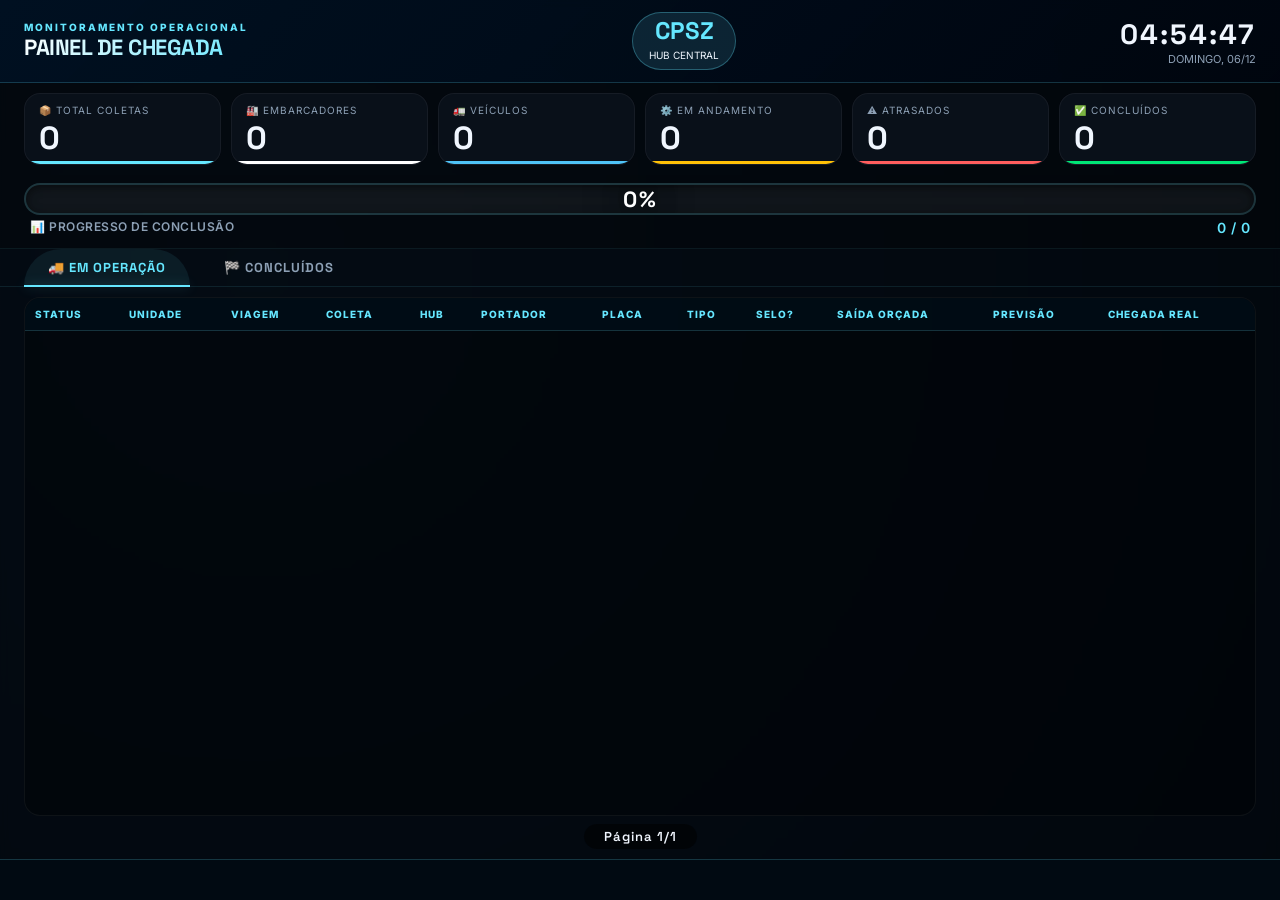
==== index.html @ cf10cac8 "pronto" ====
<!doctype html>
<html lang=pt-BR>

<head>
  <meta charset=UTF-8>
  <meta name=viewport content="width=device-width,initial-scale=1,user-scalable=no">
  <title>Painel de Coletas | CPSZ</title>
  <link rel=preconnect href=https://fonts.googleapis.com>
  <link rel=preconnect href=https://fonts.gstatic.com crossorigin>
  <link
    href="https://fonts.googleapis.com/css2?family=Inter:wght@400;500;600;700;800;900&family=Space+Grotesk:wght@500;700&display=swap"
    rel=stylesheet>
  <style>
    * {
      margin: 0;
      padding: 0;
      box-sizing: border-box
    }

    :root {
      --bg-dark: #050b12;
      --bg-card: rgba(10, 18, 28, 0.92);
      --border-glow: rgba(101, 231, 255, 0.2);
      --cyan-neon: #65e7ff;
      --cyan-glow: 0 0 12px rgba(101, 231, 255, 0.3);
      --yellow-warning: #ffc107;
      --red-alert: #ff5e5e;
      --green-ok: #00e676;
      --blue-info: #4fc3f7;
      --text-main: #f0f6fe;
      --text-dim: #8da0b5
    }

    body {
      font-family: Inter, sans-serif;
      background: radial-gradient(circle at 20% 30%, #0a1420, #03070e);
      min-height: 100vh;
      padding: 0;
      margin: 0;
      color: var(--text-main);
      overflow: hidden;
      height: 100vh
    }

    .dashboard {
      max-width: 100vw;
      height: 100vh;
      margin: 0;
      background: rgba(3, 8, 14, .65);
      backdrop-filter: blur(4px);
      border: none;
      border-radius: 0;
      overflow: hidden;
      box-shadow: none;
      position: relative;
      display: flex;
      flex-direction: column
    }

    .header {
      display: flex;
      justify-content: space-between;
      align-items: center;
      padding: 12px 24px;
      background: linear-gradient(135deg, rgba(0, 20, 40, .7), rgba(0, 5, 15, .9));
      border-bottom: 1px solid var(--border-glow);
      flex-shrink: 0
    }

    .logo-area h1 {
      font-family: "Space Grotesk", sans-serif;
      font-size: 22px;
      font-weight: 700;
      letter-spacing: -.5px;
      background: linear-gradient(135deg, #fff, var(--cyan-neon));
      -webkit-background-clip: text;
      background-clip: text;
      color: transparent
    }

    .logo-area p {
      font-size: 10px;
      letter-spacing: 2px;
      text-transform: uppercase;
      color: var(--cyan-neon);
      font-weight: 800
    }

    .badge {
      background: rgba(101, 231, 255, .12);
      padding: 6px 16px;
      border-radius: 60px;
      border: 1px solid rgba(101, 231, 255, .3);
      text-align: center
    }

    .badge strong {
      font-size: 24px;
      font-family: "Space Grotesk";
      color: var(--cyan-neon);
      display: block;
      line-height: 1
    }

    .clock {
      text-align: right
    }

    .clock-time {
      font-family: "Space Grotesk";
      font-size: 28px;
      font-weight: 700;
      letter-spacing: 2px
    }

    .clock-date {
      font-size: 11px;
      color: var(--text-dim);
      text-transform: uppercase
    }

    .kpi-grid {
      display: grid;
      grid-template-columns: repeat(6, 1fr);
      gap: 10px;
      padding: 10px 24px;
      background: rgba(0, 0, 0, .2);
      flex-shrink: 0
    }

    .kpi-card {
      background: var(--bg-card);
      border-radius: 16px;
      padding: 10px 14px;
      border: 1px solid rgba(255, 255, 255, .05);
      backdrop-filter: blur(8px);
      position: relative;
      overflow: hidden
    }

    .kpi-card::after {
      content: '';
      position: absolute;
      bottom: 0;
      left: 0;
      width: 100%;
      height: 3px
    }

    .kpi-card.coletas::after {
      background: var(--cyan-neon)
    }

    .kpi-card.embarcadores::after {
      background: #fff
    }

    .kpi-card.veiculos::after {
      background: var(--blue-info)
    }

    .kpi-card.andamento::after {
      background: var(--yellow-warning)
    }

    .kpi-card.atrasado::after {
      background: var(--red-alert)
    }

    .kpi-card.concluido::after {
      background: var(--green-ok)
    }

    .kpi-label {
      font-size: 10px;
      text-transform: uppercase;
      letter-spacing: 1px;
      color: var(--text-dim);
      margin-bottom: 6px
    }

    .kpi-value {
      font-family: "Space Grotesk";
      font-size: 32px;
      font-weight: 800;
      line-height: 1
    }

    .progress-wrapper {
      padding: 8px 24px 12px 24px;
      background: rgba(0, 0, 0, .25);
      border-bottom: 1px solid rgba(101, 231, 255, .08);
      flex-shrink: 0
    }

    .progress-container {
      background: rgba(255, 255, 255, .06);
      border-radius: 60px;
      height: 32px;
      overflow: hidden;
      position: relative;
      border: 2px solid rgba(101, 231, 255, .15);
      box-shadow: inset 0 2px 10px rgba(0, 0, 0, .5)
    }

    .progress-bar {
      height: 100%;
      width: 0%;
      background: linear-gradient(90deg, #00e676, #65e7ff, #4fc3f7);
      border-radius: 60px;
      transition: width .8s ease;
      box-shadow: 0 0 30px rgba(101, 231, 255, .2);
      position: relative
    }

    .progress-percent {
      position: absolute;
      top: 50%;
      left: 50%;
      transform: translate(-50%, -50%);
      font-family: "Space Grotesk";
      font-size: 22px;
      font-weight: 800;
      color: #fff;
      text-shadow: 0 0 20px rgba(0, 0, 0, .8), 0 0 40px rgba(0, 0, 0, .5);
      letter-spacing: 2px;
      z-index: 2;
      pointer-events: none
    }

    .progress-label {
      display: flex;
      justify-content: space-between;
      font-size: 12px;
      color: var(--text-dim);
      margin-top: 4px;
      padding: 0 6px;
      font-weight: 600;
      letter-spacing: .5px
    }

    .progress-label span:last-child {
      color: var(--cyan-neon);
      font-size: 14px
    }

    .tabs {
      display: flex;
      gap: 10px;
      padding: 0 24px;
      border-bottom: 1px solid rgba(101, 231, 255, .1);
      flex-shrink: 0
    }

    .tab-btn {
      background: 0 0;
      border: none;
      padding: 10px 24px;
      font-family: "Space Grotesk";
      font-weight: 700;
      font-size: 13px;
      letter-spacing: 1px;
      color: var(--text-dim);
      cursor: pointer;
      transition: .2s;
      border-radius: 40px 40px 0 0;
      position: relative
    }

    .tab-btn.active {
      color: var(--cyan-neon);
      background: rgba(101, 231, 255, .08)
    }

    .tab-btn.active::after {
      content: '';
      position: absolute;
      bottom: -1px;
      left: 0;
      width: 100%;
      height: 2px;
      background: var(--cyan-neon);
      box-shadow: var(--cyan-glow)
    }

    .table-wrapper {
      padding: 10px 24px;
      flex: 1;
      min-height: 0;
      display: flex;
      flex-direction: column
    }

    .table-container {
      overflow-x: auto;
      border-radius: 16px;
      background: rgba(0, 0, 0, .3);
      border: 1px solid rgba(255, 255, 255, .05);
      flex: 1
    }

    table {
      width: 100%;
      border-collapse: collapse;
      font-size: 13px
    }

    th {
      text-align: left;
      padding: 10px 10px;
      background: rgba(0, 15, 25, .7);
      color: var(--cyan-neon);
      font-size: 10px;
      font-weight: 800;
      text-transform: uppercase;
      letter-spacing: 1px;
      border-bottom: 1px solid rgba(101, 231, 255, .2);
      white-space: nowrap;
      position: sticky;
      top: 0;
      z-index: 10
    }

    td {
      padding: 8px 10px;
      border-bottom: 1px solid rgba(255, 255, 255, .05);
      vertical-align: middle;
      font-size: 12px
    }

    tr:hover {
      background: rgba(101, 231, 255, .05)
    }

    .status-pill {
      display: inline-flex;
      align-items: center;
      gap: 6px;
      padding: 3px 10px;
      border-radius: 40px;
      font-size: 10px;
      font-weight: 800;
      text-transform: uppercase;
      white-space: nowrap
    }

    .status-icon {
      width: 8px;
      height: 8px;
      border-radius: 10px
    }

    .status-atrasado {
      background: rgba(255, 94, 94, .15);
      color: #faa;
      border: 1px solid rgba(255, 94, 94, .3);
      animation: blinkStatus 1s ease-in-out infinite
    }

    .status-atrasado .status-icon {
      background: var(--red-alert);
      box-shadow: 0 0 6px red
    }

    @keyframes blinkStatus {

      0%,
      100% {
        opacity: 1
      }

      50% {
        opacity: .4
      }
    }

    .status-andamento {
      background: rgba(255, 193, 7, .12);
      color: #ffe4a3;
      border: 1px solid rgba(255, 193, 7, .3)
    }

    .status-andamento .status-icon {
      background: var(--yellow-warning)
    }

    .status-deslocamento {
      background: rgba(79, 195, 247, .12);
      color: #c2e9ff;
      border: 1px solid rgba(79, 195, 247, .3)
    }

    .status-deslocamento .status-icon {
      background: var(--blue-info)
    }

    .status-chegou-prazo {
      background: rgba(0, 230, 118, .12);
      color: #cfd;
      border: 1px solid rgba(0, 230, 118, .3)
    }

    .status-chegou-prazo .status-icon {
      background: var(--green-ok)
    }

    .status-chegou-atrasado {
      background: rgba(255, 140, 0, .12);
      color: #fd9;
      border: 1px solid rgba(255, 140, 0, .3)
    }

    .status-chegou-atrasado .status-icon {
      background: #ff8c00
    }

    .row-atrasado {
      background: rgba(255, 60, 60, .08) !important;
      border-left: 3px solid var(--red-alert)
    }

    .page-info-bar {
      display: flex;
      justify-content: center;
      align-items: center;
      margin-top: 8px;
      flex-shrink: 0
    }

    #pageInfo {
      font-family: "Space Grotesk";
      font-weight: 600;
      background: rgba(0, 0, 0, .5);
      padding: 4px 20px;
      border-radius: 40px;
      font-size: 13px;
      letter-spacing: 1px
    }

    .footer-ticker {
      background: #010a12;
      padding: 10px 0;
      border-top: 1px solid rgba(101, 231, 255, .2);
      overflow: hidden;
      white-space: nowrap;
      position: relative;
      width: 100%;
      flex-shrink: 0
    }

    .ticker-track {
      display: inline-block;
      animation: scrollTicker 35s linear infinite;
      padding-left: 100%;
      white-space: nowrap
    }

    .ticker-content {
      display: inline-block;
      font-size: 12px;
      font-weight: 600;
      color: var(--cyan-neon);
      letter-spacing: 1px;
      padding-right: 80px
    }

    @keyframes scrollTicker {
      0% {
        transform: translateX(0)
      }

      100% {
        transform: translateX(-100%)
      }
    }

    .footer-ticker:hover .ticker-track {
      animation-play-state: paused
    }

    .nav-hint {
      text-align: center;
      color: var(--text-dim);
      font-size: 10px;
      margin-top: 6px;
      opacity: .4;
      letter-spacing: .5px;
      flex-shrink: 0
    }

    @media (max-width:1200px) {
      .kpi-grid {
        gap: 8px;
        padding: 8px 16px
      }

      .kpi-value {
        font-size: 26px
      }

      .header {
        padding: 10px 16px
      }

      .table-wrapper {
        padding: 8px 16px
      }

      .progress-wrapper {
        padding: 6px 16px 10px 16px
      }

      .progress-percent {
        font-size: 18px
      }

      .progress-container {
        height: 28px
      }

      .clock-time {
        font-size: 22px
      }

      .logo-area h1 {
        font-size: 18px
      }

      td {
        font-size: 11px;
        padding: 6px 8px
      }

      th {
        font-size: 9px;
        padding: 8px 8px
      }
    }
  </style>
</head>

<body>
  <div class=dashboard>
    <div class=header>
      <div class=logo-area>
        <p>MONITORAMENTO OPERACIONAL</p>
        <h1>PAINEL DE CHEGADA</h1>
      </div>
      <div class=badge>
        <strong>CPSZ</strong>
        <span style=font-size:10px>HUB CENTRAL</span>
      </div>
      <div class=clock>
        <div class=clock-time id=clockTime>--:--:--</div>
        <div class=clock-date id=clockDate>--</div>
      </div>
    </div>
    <div class=kpi-grid>
      <div class="kpi-card coletas">
        <div class=kpi-label>📦 TOTAL COLETAS</div>
        <div class=kpi-value id=kpiColetas>0</div>
      </div>
      <div class="kpi-card embarcadores">
        <div class=kpi-label>🏭 EMBARCADORES</div>
        <div class=kpi-value id=kpiEmbarcadores>0</div>
      </div>
      <div class="kpi-card veiculos">
        <div class=kpi-label>🚛 VEÍCULOS</div>
        <div class=kpi-value id=kpiTotal>0</div>
      </div>
      <div class="kpi-card andamento">
        <div class=kpi-label>⚙️ EM ANDAMENTO</div>
        <div class=kpi-value id=kpiAndamento>0</div>
      </div>
      <div class="kpi-card atrasado">
        <div class=kpi-label>⚠️ ATRASADOS</div>
        <div class=kpi-value id=kpiAtrasado>0</div>
      </div>
      <div class="kpi-card concluido">
        <div class=kpi-label>✅ CONCLUÍDOS</div>
        <div class=kpi-value id=kpiChegaram>0</div>
      </div>
    </div>
    <div class=progress-wrapper>
      <div class=progress-container>
        <div class=progress-bar id=progressBar style=width:0%></div>
        <div class=progress-percent id=progressPercent>0%</div>
      </div>
      <div class=progress-label>
        <span>📊 PROGRESSO DE CONCLUSÃO</span>
        <span id=progressFraction>0 / 0</span>
      </div>
    </div>
    <div class=tabs>
      <button class="tab-btn active" data-tab=active>🚚 EM OPERAÇÃO</button>
      <button class=tab-btn data-tab=completed>🏁 CONCLUÍDOS</button>
    </div>
    <div class=table-wrapper>
      <div class=table-container>
        <table>
          <thead>
            <tr>
              <th>Status</th>
              <th>Unidade</th>
              <th>Viagem</th>
              <th>Coleta</th>
              <th>Hub</th>
              <th>Portador</th>
              <th>Placa</th>
              <th>Tipo</th>
              <th>Selo?</th>
              <th>Saída Orçada</th>
              <th>Previsão</th>
              <th>Chegada Real</th>
            </tr>
          </thead>
          <tbody id=tableBody></tbody>
        </table>
      </div>
      <div class=page-info-bar>
        <span id=pageInfo>Página 1/1</span>
      </div>
    </div>
    <div class=footer-ticker>
      <div class=ticker-track>
        <span class=ticker-content id=tickerText>📢 Painel sincronizado em tempo real • Operação CPSZ</span>
      </div>
    </div>
  </div>
  <script>const SHEET_ID = "1Z0JxjNzg3Yv8bXzcqEgB2JMBjykqQdAoAWttnYamulU", SHEET_NAME = "Consolidado", DATA_URL = `https://opensheet.elk.sh/${SHEET_ID}/${encodeURIComponent(SHEET_NAME)}`, ROWS_PER_PAGE = 15; let fullData = [], activeTab = "active", currentPage = 0; const normalize = e => String(e ?? "").trim(), parseDateTimeBR = e => { const t = normalize(e); if (!t) return null; if (/^\d{1,2}:\d{2}(:\d{2})?$/.test(t)) { const e = new Date, [a, n, o = "00"] = t.split(":"); return new Date(e.getFullYear(), e.getMonth(), e.getDate(), +a, +n, +o) } const a = t.match(/^(\d{1,2})\/(\d{1,2})\/(\d{2,4})(?:\s+(\d{1,2}):(\d{2})(?::(\d{2}))?)?$/); if (a) { let [, e, t, n, o = 0, r = 0, l = 0] = a; return n = 2 === n.length ? +n + 2e3 : +n, new Date(n, t - 1, +e, +o, +r, +l) } const n = new Date(t); return isNaN(n) ? null : n }, fmtTime = e => { const t = parseDateTimeBR(e); return t ? t.toLocaleTimeString("pt-BR", { hour: "2-digit", minute: "2-digit" }) : "-" }, getStatus = e => { const t = new Date, a = parseDateTimeBR(e["Previsão de Chegada"]), n = parseDateTimeBR(e["Chegada Real"]); return n ? n <= a ? { key: "chegou-prazo", text: "✅ No prazo", rowClass: "" } : { key: "chegou-atrasado", text: "⚠️ Atrasado", rowClass: "" } : a ? t > a ? { key: "atrasado", text: "🔴 ATRASADO", rowClass: "row-atrasado" } : { key: "deslocamento", text: "🚛 Em deslocamento", rowClass: "" } : { key: "andamento", text: "🔄 Em andamento", rowClass: "" } }, getPriority = e => ({ atrasado: 1, andamento: 2, deslocamento: 3, "chegou-atrasado": 4, "chegou-prazo": 5 }[e] || 9), enrichRow = e => { const t = getStatus(e); return { ...e, _status: t, _priority: (a = t.key, { atrasado: 1, andamento: 2, deslocamento: 3, "chegou-atrasado": 4, "chegou-prazo": 5 }[a] || 9), _isCompleted: "chegou-prazo" === t.key || "chegou-atrasado" === t.key }; var a }, getClientesFromColeta = e => normalize(e).split(",").map((e => e.trim())).filter((e => e)); let filteredRows = []; function applyFilterAndSort() { let e = [...fullData]; e = "active" === activeTab ? e.filter((e => !e._isCompleted)) : e.filter((e => e._isCompleted)), e.sort(((e, t) => e._priority - t._priority || (e._previsaoTs || 9e9) - (t._previsaoTs || 9e9))), filteredRows = e } function updateProgressBar() { const e = fullData.length, t = fullData.filter((e => e._isCompleted)).length, a = 0 === e ? 0 : Math.round(t / e * 100), n = document.getElementById("progressBar"), o = document.getElementById("progressPercent"); n.style.width = a + "%", o.textContent = a + "%", document.getElementById("progressFraction").textContent = `${t} / ${e}` } function renderTable() { const e = document.getElementById("tableBody"), t = Math.max(1, Math.ceil(filteredRows.length / 15)); currentPage >= t && (currentPage = t - 1), currentPage < 0 && (currentPage = 0); const a = 15 * currentPage, n = filteredRows.slice(a, a + 15); 0 === n.length ? e.innerHTML = '<tr><td colspan="12" style="text-align:center; padding: 40px;">📭 Nenhuma ocorrência nesta aba</td></tr>' : e.innerHTML = n.map((e => { const t = e._status; let a = ""; return "atrasado" === t.key ? a = "status-atrasado" : "andamento" === t.key ? a = "status-andamento" : "deslocamento" === t.key ? a = "status-deslocamento" : "chegou-prazo" === t.key ? a = "status-chegou-prazo" : "chegou-atrasado" === t.key && (a = "status-chegou-atrasado"), `<tr class="${t.rowClass}">\n          <td><div class="status-pill ${a}"><span class="status-icon"></span><span>${t.text}</span></div></td>\n          <td>${normalize(e.Unidade) || "-"}</td>\n          <td>${normalize(e[" Viagem "]) || "-"}</td>\n          <td style="max-width:180px; white-space:nowrap; overflow:hidden; text-overflow:ellipsis;" title="${normalize(e.Coleta)}">${normalize(e.Coleta) || "-"}</td>\n          <td>${normalize(e.HUB) || "-"}</td>\n          <td>${normalize(e.Portador) || "-"}</td>\n          <td>${normalize(e.Placa) || "-"}</td>\n          <td>${normalize(e["Tipo Veiculo"]) || normalize(e["Tipo Veículo"]) || "-"}</td>\n          <td>${normalize(e["Possui Selo?"]) || "-"}</td>\n          <td>${fmtTime(e["Saída Orçada"])}</td>\n          <td>${fmtTime(e["Previsão de Chegada"])}</td>\n          <td>${fmtTime(e["Chegada Real"])}</td>\n        </tr>` })).join(""), document.getElementById("pageInfo").innerText = `Página ${currentPage + 1} de ${t}` } function updateKPIs() { const e = fullData.length, t = fullData.filter((e => "andamento" === e._status.key)).length, a = fullData.filter((e => "atrasado" === e._status.key)).length, n = fullData.filter((e => e._isCompleted)).length, o = new Set(fullData.flatMap((e => getClientesFromColeta(e.Coleta))).map((e => e.toUpperCase()))), r = fullData.flatMap((e => getClientesFromColeta(e.Coleta))).length; document.getElementById("kpiColetas").innerText = r, document.getElementById("kpiEmbarcadores").innerText = o.size, document.getElementById("kpiTotal").innerText = e, document.getElementById("kpiAndamento").innerText = t, document.getElementById("kpiAtrasado").innerText = a, document.getElementById("kpiChegaram").innerText = n, updateProgressBar(); const l = fullData.filter((e => "atrasado" === e._status.key)).slice(0, 6); let i = ""; i = l.length ? `⚠️ ATENÇÃO COLETAS ATRASADAS: ${l.map((e => `${normalize(e.Unidade)} (${normalize(e.Coleta).substring(0, 30)})`)).join(" • ")} • ` : "✅ OPERAÇÃO NORMAL • SEM ATRASOS NO MOMENTO • ", i += `🕒 Última atualização: ${(new Date).toLocaleTimeString("pt-BR")} • CPSZ • `, document.getElementById("tickerText").innerText = i } async function loadData() { try { const e = await fetch(DATA_URL, { cache: "no-store" }); if (!e.ok) throw new Error(`HTTP ${e.status}`); const t = await e.json(); if (!Array.isArray(t)) throw new Error("Formato inválido"); fullData = t.filter((e => "CPSZ" === normalize(e.HUB).toUpperCase())).map(enrichRow).map((e => (e._previsaoTs = parseDateTimeBR(e["Previsão de Chegada"])?.getTime() || Number.MAX_SAFE_INTEGER, e))), applyFilterAndSort(), currentPage = 0, updateKPIs(), renderTable() } catch (e) { document.getElementById("tickerText").innerHTML = "⚠️ ERRO ao carregar dados. Verifique planilha." } } function setActiveTab(e) { activeTab = e, document.querySelectorAll(".tab-btn").forEach((t => { "active" === e && "active" === t.getAttribute("data-tab") || "completed" === e && "completed" === t.getAttribute("data-tab") ? t.classList.add("active") : t.classList.remove("active") })), applyFilterAndSort(), currentPage = 0, renderTable() } function nextPage() { const e = Math.max(1, Math.ceil(filteredRows.length / 15)); currentPage + 1 < e && (currentPage++, renderTable()) } function prevPage() { currentPage > 0 && (currentPage--, renderTable()) } function updateClock() { const e = new Date; document.getElementById("clockTime").innerText = e.toLocaleTimeString("pt-BR"), document.getElementById("clockDate").innerText = e.toLocaleDateString("pt-BR", { weekday: "long", day: "2-digit", month: "2-digit" }) } document.querySelectorAll(".tab-btn").forEach((e => { e.addEventListener("click", (() => setActiveTab(e.getAttribute("data-tab")))) })), window.addEventListener("keydown", (e => { "ArrowLeft" === e.key && prevPage(), "ArrowRight" === e.key && nextPage() })), updateClock(), setInterval(updateClock, 1e3), loadData(), setInterval(loadData, 6e4)</script>
</body>

</html>
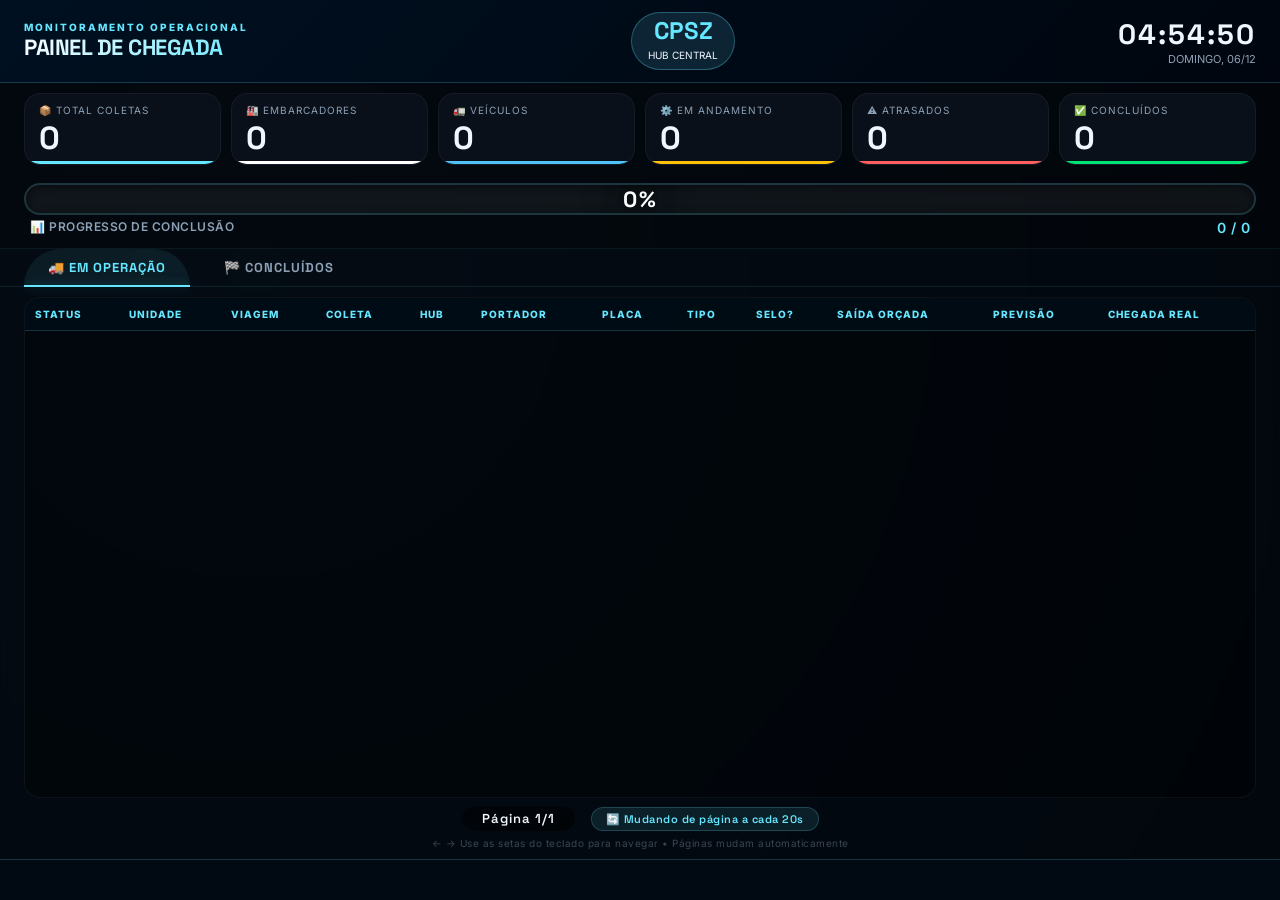
==== commit c27566c5: "pronto" ====
--- a/index.html
+++ b/index.html
@@ -424,7 +424,8 @@
       justify-content: center;
       align-items: center;
       margin-top: 8px;
-      flex-shrink: 0
+      flex-shrink: 0;
+      gap: 16px
     }
 
     #pageInfo {
@@ -435,6 +436,18 @@
       border-radius: 40px;
       font-size: 13px;
       letter-spacing: 1px
+    }
+
+    .auto-page-badge {
+      font-family: "Space Grotesk";
+      font-size: 11px;
+      color: var(--cyan-neon);
+      background: rgba(101, 231, 255, .1);
+      padding: 4px 14px;
+      border-radius: 20px;
+      border: 1px solid rgba(101, 231, 255, .2);
+      font-weight: 600;
+      letter-spacing: .5px
     }
 
     .footer-ticker {
@@ -619,7 +632,9 @@
       </div>
       <div class=page-info-bar>
         <span id=pageInfo>Página 1/1</span>
-      </div>
+        <span class=auto-page-badge>🔄 Mudando de página a cada 20s</span>
+      </div>
+      <div class=nav-hint>← → Use as setas do teclado para navegar • Páginas mudam automaticamente</div>
     </div>
     <div class=footer-ticker>
       <div class=ticker-track>
@@ -627,7 +642,7 @@
       </div>
     </div>
   </div>
-  <script>const SHEET_ID = "1Z0JxjNzg3Yv8bXzcqEgB2JMBjykqQdAoAWttnYamulU", SHEET_NAME = "Consolidado", DATA_URL = `https://opensheet.elk.sh/${SHEET_ID}/${encodeURIComponent(SHEET_NAME)}`, ROWS_PER_PAGE = 15; let fullData = [], activeTab = "active", currentPage = 0; const normalize = e => String(e ?? "").trim(), parseDateTimeBR = e => { const t = normalize(e); if (!t) return null; if (/^\d{1,2}:\d{2}(:\d{2})?$/.test(t)) { const e = new Date, [a, n, o = "00"] = t.split(":"); return new Date(e.getFullYear(), e.getMonth(), e.getDate(), +a, +n, +o) } const a = t.match(/^(\d{1,2})\/(\d{1,2})\/(\d{2,4})(?:\s+(\d{1,2}):(\d{2})(?::(\d{2}))?)?$/); if (a) { let [, e, t, n, o = 0, r = 0, l = 0] = a; return n = 2 === n.length ? +n + 2e3 : +n, new Date(n, t - 1, +e, +o, +r, +l) } const n = new Date(t); return isNaN(n) ? null : n }, fmtTime = e => { const t = parseDateTimeBR(e); return t ? t.toLocaleTimeString("pt-BR", { hour: "2-digit", minute: "2-digit" }) : "-" }, getStatus = e => { const t = new Date, a = parseDateTimeBR(e["Previsão de Chegada"]), n = parseDateTimeBR(e["Chegada Real"]); return n ? n <= a ? { key: "chegou-prazo", text: "✅ No prazo", rowClass: "" } : { key: "chegou-atrasado", text: "⚠️ Atrasado", rowClass: "" } : a ? t > a ? { key: "atrasado", text: "🔴 ATRASADO", rowClass: "row-atrasado" } : { key: "deslocamento", text: "🚛 Em deslocamento", rowClass: "" } : { key: "andamento", text: "🔄 Em andamento", rowClass: "" } }, getPriority = e => ({ atrasado: 1, andamento: 2, deslocamento: 3, "chegou-atrasado": 4, "chegou-prazo": 5 }[e] || 9), enrichRow = e => { const t = getStatus(e); return { ...e, _status: t, _priority: (a = t.key, { atrasado: 1, andamento: 2, deslocamento: 3, "chegou-atrasado": 4, "chegou-prazo": 5 }[a] || 9), _isCompleted: "chegou-prazo" === t.key || "chegou-atrasado" === t.key }; var a }, getClientesFromColeta = e => normalize(e).split(",").map((e => e.trim())).filter((e => e)); let filteredRows = []; function applyFilterAndSort() { let e = [...fullData]; e = "active" === activeTab ? e.filter((e => !e._isCompleted)) : e.filter((e => e._isCompleted)), e.sort(((e, t) => e._priority - t._priority || (e._previsaoTs || 9e9) - (t._previsaoTs || 9e9))), filteredRows = e } function updateProgressBar() { const e = fullData.length, t = fullData.filter((e => e._isCompleted)).length, a = 0 === e ? 0 : Math.round(t / e * 100), n = document.getElementById("progressBar"), o = document.getElementById("progressPercent"); n.style.width = a + "%", o.textContent = a + "%", document.getElementById("progressFraction").textContent = `${t} / ${e}` } function renderTable() { const e = document.getElementById("tableBody"), t = Math.max(1, Math.ceil(filteredRows.length / 15)); currentPage >= t && (currentPage = t - 1), currentPage < 0 && (currentPage = 0); const a = 15 * currentPage, n = filteredRows.slice(a, a + 15); 0 === n.length ? e.innerHTML = '<tr><td colspan="12" style="text-align:center; padding: 40px;">📭 Nenhuma ocorrência nesta aba</td></tr>' : e.innerHTML = n.map((e => { const t = e._status; let a = ""; return "atrasado" === t.key ? a = "status-atrasado" : "andamento" === t.key ? a = "status-andamento" : "deslocamento" === t.key ? a = "status-deslocamento" : "chegou-prazo" === t.key ? a = "status-chegou-prazo" : "chegou-atrasado" === t.key && (a = "status-chegou-atrasado"), `<tr class="${t.rowClass}">\n          <td><div class="status-pill ${a}"><span class="status-icon"></span><span>${t.text}</span></div></td>\n          <td>${normalize(e.Unidade) || "-"}</td>\n          <td>${normalize(e[" Viagem "]) || "-"}</td>\n          <td style="max-width:180px; white-space:nowrap; overflow:hidden; text-overflow:ellipsis;" title="${normalize(e.Coleta)}">${normalize(e.Coleta) || "-"}</td>\n          <td>${normalize(e.HUB) || "-"}</td>\n          <td>${normalize(e.Portador) || "-"}</td>\n          <td>${normalize(e.Placa) || "-"}</td>\n          <td>${normalize(e["Tipo Veiculo"]) || normalize(e["Tipo Veículo"]) || "-"}</td>\n          <td>${normalize(e["Possui Selo?"]) || "-"}</td>\n          <td>${fmtTime(e["Saída Orçada"])}</td>\n          <td>${fmtTime(e["Previsão de Chegada"])}</td>\n          <td>${fmtTime(e["Chegada Real"])}</td>\n        </tr>` })).join(""), document.getElementById("pageInfo").innerText = `Página ${currentPage + 1} de ${t}` } function updateKPIs() { const e = fullData.length, t = fullData.filter((e => "andamento" === e._status.key)).length, a = fullData.filter((e => "atrasado" === e._status.key)).length, n = fullData.filter((e => e._isCompleted)).length, o = new Set(fullData.flatMap((e => getClientesFromColeta(e.Coleta))).map((e => e.toUpperCase()))), r = fullData.flatMap((e => getClientesFromColeta(e.Coleta))).length; document.getElementById("kpiColetas").innerText = r, document.getElementById("kpiEmbarcadores").innerText = o.size, document.getElementById("kpiTotal").innerText = e, document.getElementById("kpiAndamento").innerText = t, document.getElementById("kpiAtrasado").innerText = a, document.getElementById("kpiChegaram").innerText = n, updateProgressBar(); const l = fullData.filter((e => "atrasado" === e._status.key)).slice(0, 6); let i = ""; i = l.length ? `⚠️ ATENÇÃO COLETAS ATRASADAS: ${l.map((e => `${normalize(e.Unidade)} (${normalize(e.Coleta).substring(0, 30)})`)).join(" • ")} • ` : "✅ OPERAÇÃO NORMAL • SEM ATRASOS NO MOMENTO • ", i += `🕒 Última atualização: ${(new Date).toLocaleTimeString("pt-BR")} • CPSZ • `, document.getElementById("tickerText").innerText = i } async function loadData() { try { const e = await fetch(DATA_URL, { cache: "no-store" }); if (!e.ok) throw new Error(`HTTP ${e.status}`); const t = await e.json(); if (!Array.isArray(t)) throw new Error("Formato inválido"); fullData = t.filter((e => "CPSZ" === normalize(e.HUB).toUpperCase())).map(enrichRow).map((e => (e._previsaoTs = parseDateTimeBR(e["Previsão de Chegada"])?.getTime() || Number.MAX_SAFE_INTEGER, e))), applyFilterAndSort(), currentPage = 0, updateKPIs(), renderTable() } catch (e) { document.getElementById("tickerText").innerHTML = "⚠️ ERRO ao carregar dados. Verifique planilha." } } function setActiveTab(e) { activeTab = e, document.querySelectorAll(".tab-btn").forEach((t => { "active" === e && "active" === t.getAttribute("data-tab") || "completed" === e && "completed" === t.getAttribute("data-tab") ? t.classList.add("active") : t.classList.remove("active") })), applyFilterAndSort(), currentPage = 0, renderTable() } function nextPage() { const e = Math.max(1, Math.ceil(filteredRows.length / 15)); currentPage + 1 < e && (currentPage++, renderTable()) } function prevPage() { currentPage > 0 && (currentPage--, renderTable()) } function updateClock() { const e = new Date; document.getElementById("clockTime").innerText = e.toLocaleTimeString("pt-BR"), document.getElementById("clockDate").innerText = e.toLocaleDateString("pt-BR", { weekday: "long", day: "2-digit", month: "2-digit" }) } document.querySelectorAll(".tab-btn").forEach((e => { e.addEventListener("click", (() => setActiveTab(e.getAttribute("data-tab")))) })), window.addEventListener("keydown", (e => { "ArrowLeft" === e.key && prevPage(), "ArrowRight" === e.key && nextPage() })), updateClock(), setInterval(updateClock, 1e3), loadData(), setInterval(loadData, 6e4)</script>
+  <script>const SHEET_ID = "1Z0JxjNzg3Yv8bXzcqEgB2JMBjykqQdAoAWttnYamulU", SHEET_NAME = "Consolidado", DATA_URL = `https://opensheet.elk.sh/${SHEET_ID}/${encodeURIComponent(SHEET_NAME)}`, ROWS_PER_PAGE = 15; let fullData = [], activeTab = "active", currentPage = 0, autoPageInterval = null; const normalize = e => String(e ?? "").trim(), parseDateTimeBR = e => { const t = normalize(e); if (!t) return null; if (/^\d{1,2}:\d{2}(:\d{2})?$/.test(t)) { const e = new Date, [a, n, o = "00"] = t.split(":"); return new Date(e.getFullYear(), e.getMonth(), e.getDate(), +a, +n, +o) } const a = t.match(/^(\d{1,2})\/(\d{1,2})\/(\d{2,4})(?:\s+(\d{1,2}):(\d{2})(?::(\d{2}))?)?$/); if (a) { let [, e, t, n, o = 0, r = 0, l = 0] = a; return n = 2 === n.length ? +n + 2e3 : +n, new Date(n, t - 1, +e, +o, +r, +l) } const n = new Date(t); return isNaN(n) ? null : n }, fmtTime = e => { const t = parseDateTimeBR(e); return t ? t.toLocaleTimeString("pt-BR", { hour: "2-digit", minute: "2-digit" }) : "-" }, getStatus = e => { const t = new Date, a = parseDateTimeBR(e["Previsão de Chegada"]), n = parseDateTimeBR(e["Chegada Real"]); return n ? n <= a ? { key: "chegou-prazo", text: "✅ No prazo", rowClass: "" } : { key: "chegou-atrasado", text: "⚠️ Atrasado", rowClass: "" } : a ? t > a ? { key: "atrasado", text: "🔴 ATRASADO", rowClass: "row-atrasado" } : { key: "deslocamento", text: "🚛 Em deslocamento", rowClass: "" } : { key: "andamento", text: "🔄 Em andamento", rowClass: "" } }, getPriority = e => ({ atrasado: 1, andamento: 2, deslocamento: 3, "chegou-atrasado": 4, "chegou-prazo": 5 }[e] || 9), enrichRow = e => { const t = getStatus(e); return { ...e, _status: t, _priority: (a = t.key, { atrasado: 1, andamento: 2, deslocamento: 3, "chegou-atrasado": 4, "chegou-prazo": 5 }[a] || 9), _isCompleted: "chegou-prazo" === t.key || "chegou-atrasado" === t.key }; var a }, getClientesFromColeta = e => normalize(e).split(",").map((e => e.trim())).filter((e => e)); let filteredRows = []; function applyFilterAndSort() { let e = [...fullData]; e = "active" === activeTab ? e.filter((e => !e._isCompleted)) : e.filter((e => e._isCompleted)), e.sort(((e, t) => e._priority - t._priority || (e._previsaoTs || 9e9) - (t._previsaoTs || 9e9))), filteredRows = e } function updateProgressBar() { const e = fullData.length, t = fullData.filter((e => e._isCompleted)).length, a = 0 === e ? 0 : Math.round(t / e * 100), n = document.getElementById("progressBar"), o = document.getElementById("progressPercent"); n.style.width = a + "%", o.textContent = a + "%", document.getElementById("progressFraction").textContent = `${t} / ${e}` } function renderTable() { const e = document.getElementById("tableBody"), t = Math.max(1, Math.ceil(filteredRows.length / 15)); currentPage >= t && (currentPage = t - 1), currentPage < 0 && (currentPage = 0); const a = 15 * currentPage, n = filteredRows.slice(a, a + 15); 0 === n.length ? e.innerHTML = '<tr><td colspan="12" style="text-align:center; padding: 40px;">📭 Nenhuma ocorrência nesta aba</td></tr>' : e.innerHTML = n.map((e => { const t = e._status; let a = ""; return "atrasado" === t.key ? a = "status-atrasado" : "andamento" === t.key ? a = "status-andamento" : "deslocamento" === t.key ? a = "status-deslocamento" : "chegou-prazo" === t.key ? a = "status-chegou-prazo" : "chegou-atrasado" === t.key && (a = "status-chegou-atrasado"), `<tr class="${t.rowClass}">\n          <td><div class="status-pill ${a}"><span class="status-icon"></span><span>${t.text}</span></div></td>\n          <td>${normalize(e.Unidade) || "-"}</td>\n          <td>${normalize(e[" Viagem "]) || "-"}</td>\n          <td style="max-width:180px; white-space:nowrap; overflow:hidden; text-overflow:ellipsis;" title="${normalize(e.Coleta)}">${normalize(e.Coleta) || "-"}</td>\n          <td>${normalize(e.HUB) || "-"}</td>\n          <td>${normalize(e.Portador) || "-"}</td>\n          <td>${normalize(e.Placa) || "-"}</td>\n          <td>${normalize(e["Tipo Veiculo"]) || normalize(e["Tipo Veículo"]) || "-"}</td>\n          <td>${normalize(e["Possui Selo?"]) || "-"}</td>\n          <td>${fmtTime(e["Saída Orçada"])}</td>\n          <td>${fmtTime(e["Previsão de Chegada"])}</td>\n          <td>${fmtTime(e["Chegada Real"])}</td>\n        </tr>` })).join(""), document.getElementById("pageInfo").innerText = `Página ${currentPage + 1} de ${t}` } function updateKPIs() { const e = fullData.length, t = fullData.filter((e => "andamento" === e._status.key)).length, a = fullData.filter((e => "atrasado" === e._status.key)).length, n = fullData.filter((e => e._isCompleted)).length, o = new Set(fullData.flatMap((e => getClientesFromColeta(e.Coleta))).map((e => e.toUpperCase()))), r = fullData.flatMap((e => getClientesFromColeta(e.Coleta))).length; document.getElementById("kpiColetas").innerText = r, document.getElementById("kpiEmbarcadores").innerText = o.size, document.getElementById("kpiTotal").innerText = e, document.getElementById("kpiAndamento").innerText = t, document.getElementById("kpiAtrasado").innerText = a, document.getElementById("kpiChegaram").innerText = n, updateProgressBar(); const l = fullData.filter((e => "atrasado" === e._status.key)).slice(0, 6); let i = ""; i = l.length ? `⚠️ ATENÇÃO COLETAS ATRASADAS: ${l.map((e => `${normalize(e.Unidade)} (${normalize(e.Coleta).substring(0, 30)})`)).join(" • ")} • ` : "✅ OPERAÇÃO NORMAL • SEM ATRASOS NO MOMENTO • ", i += `🕒 Última atualização: ${(new Date).toLocaleTimeString("pt-BR")} • CPSZ • `, document.getElementById("tickerText").innerText = i } async function loadData() { try { const e = await fetch(DATA_URL, { cache: "no-store" }); if (!e.ok) throw new Error(`HTTP ${e.status}`); const t = await e.json(); if (!Array.isArray(t)) throw new Error("Formato inválido"); fullData = t.filter((e => "CPSZ" === normalize(e.HUB).toUpperCase())).map(enrichRow).map((e => (e._previsaoTs = parseDateTimeBR(e["Previsão de Chegada"])?.getTime() || Number.MAX_SAFE_INTEGER, e))), applyFilterAndSort(), currentPage = 0, updateKPIs(), renderTable() } catch (e) { document.getElementById("tickerText").innerHTML = "⚠️ ERRO ao carregar dados. Verifique planilha." } } function setActiveTab(e) { activeTab = e, document.querySelectorAll(".tab-btn").forEach((t => { "active" === e && "active" === t.getAttribute("data-tab") || "completed" === e && "completed" === t.getAttribute("data-tab") ? t.classList.add("active") : t.classList.remove("active") })), applyFilterAndSort(), currentPage = 0, renderTable() } function nextPage() { const e = Math.max(1, Math.ceil(filteredRows.length / 15)); currentPage + 1 < e && (currentPage++, renderTable()) } function prevPage() { currentPage > 0 && (currentPage--, renderTable()) } function updateClock() { const e = new Date; document.getElementById("clockTime").innerText = e.toLocaleTimeString("pt-BR"), document.getElementById("clockDate").innerText = e.toLocaleDateString("pt-BR", { weekday: "long", day: "2-digit", month: "2-digit" }) } function startAutoPageSwitch() { autoPageInterval && clearInterval(autoPageInterval), autoPageInterval = setInterval((() => { nextPage() }), 2e4) } function stopAutoPageSwitch() { autoPageInterval && (clearInterval(autoPageInterval), autoPageInterval = null) } document.querySelectorAll(".tab-btn").forEach((e => { e.addEventListener("click", (() => { setActiveTab(e.getAttribute("data-tab")) })) })), window.addEventListener("keydown", (e => { "ArrowLeft" === e.key && prevPage(), "ArrowRight" === e.key && nextPage() })), updateClock(), setInterval(updateClock, 1e3), loadData(), setInterval(loadData, 6e4), startAutoPageSwitch()</script>
 </body>
 
 </html>
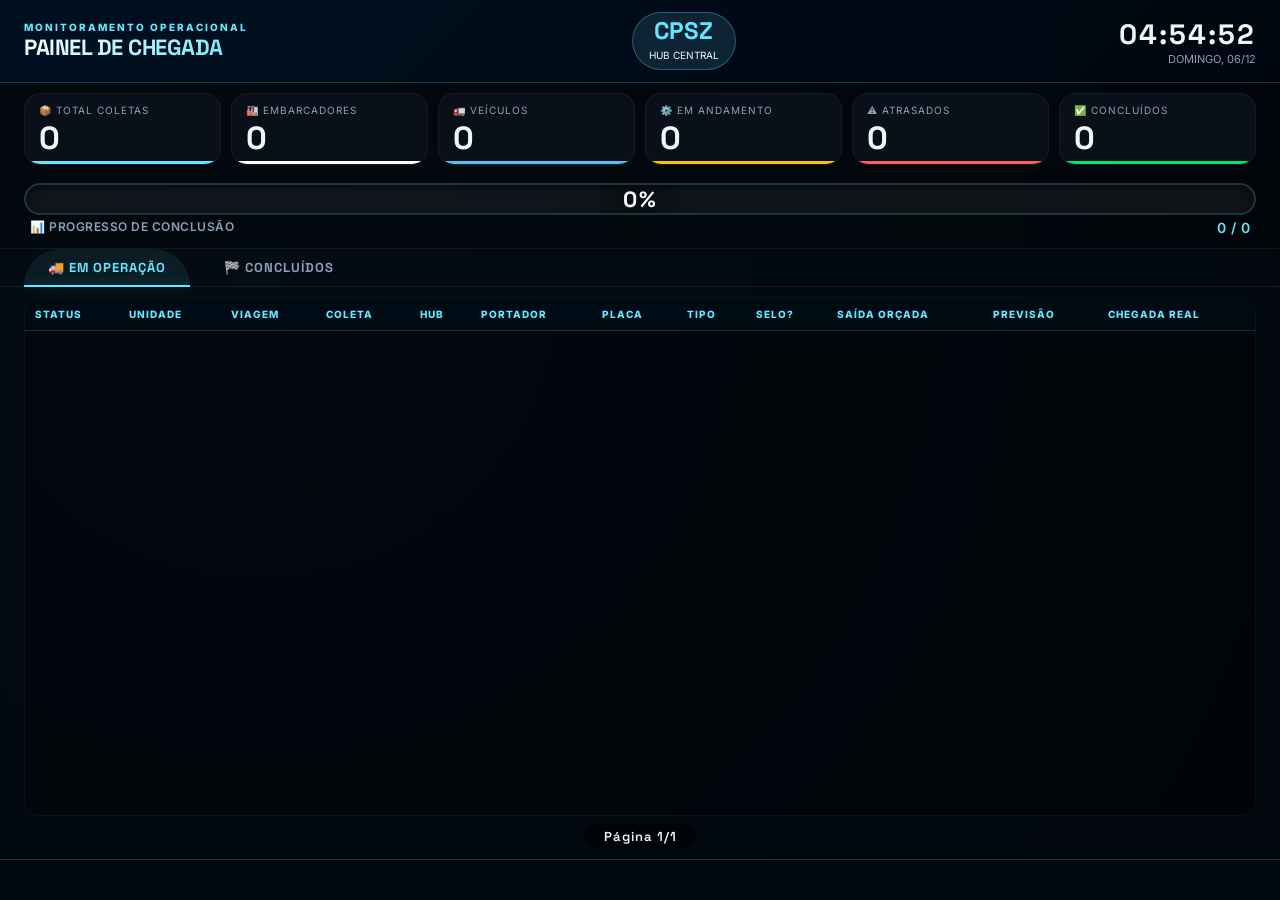
==== commit bb7a47c8: "atualizando" ====
--- a/index.html
+++ b/index.html
@@ -631,10 +631,7 @@
         </table>
       </div>
       <div class=page-info-bar>
-        <span id=pageInfo>Página 1/1</span>
-        <span class=auto-page-badge>🔄 Mudando de página a cada 20s</span>
-      </div>
-      <div class=nav-hint>← → Use as setas do teclado para navegar • Páginas mudam automaticamente</div>
+        <span id=pageInfo>Página 1/1</span>      </div>
     </div>
     <div class=footer-ticker>
       <div class=ticker-track>
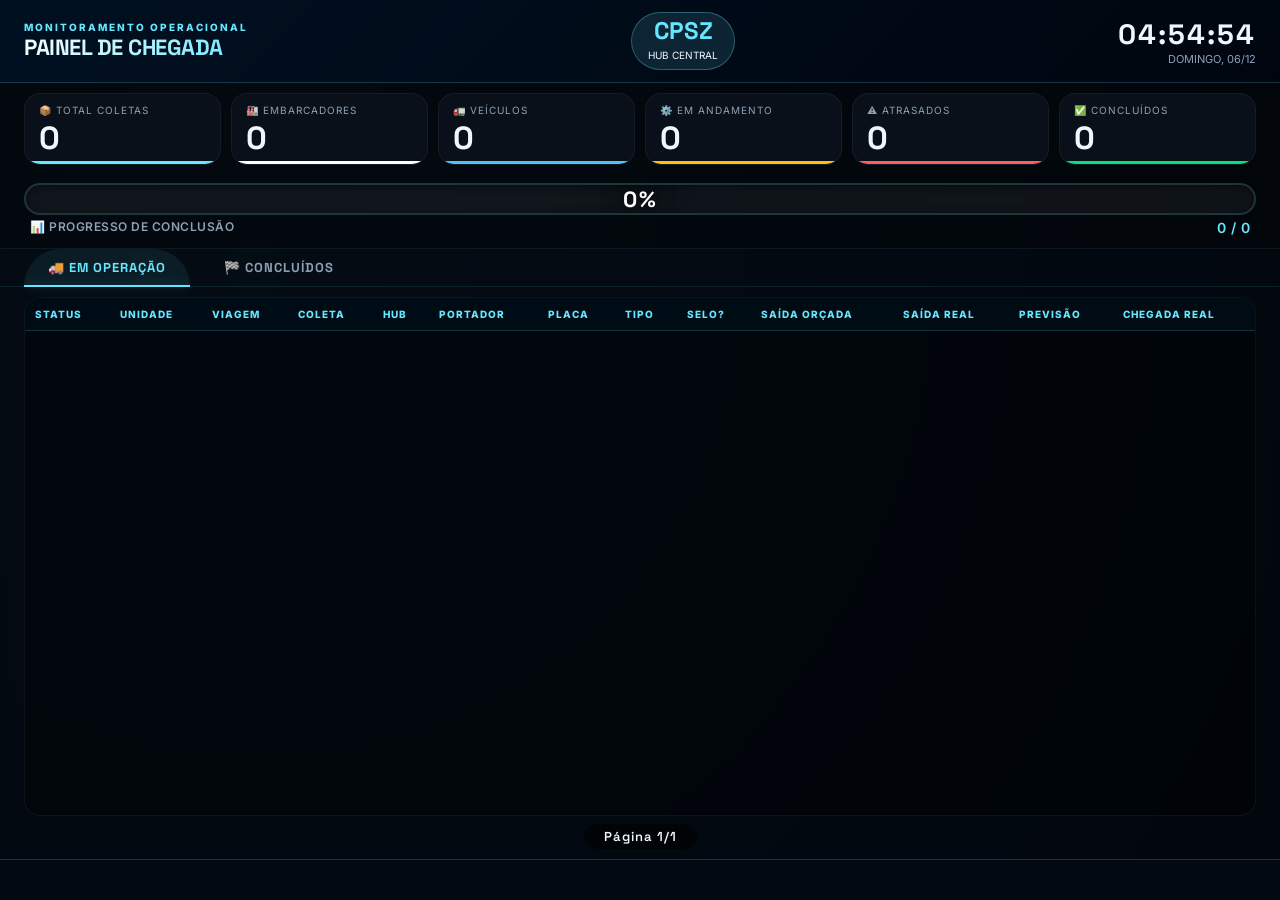
==== commit 66439cda: "atualizando" ====
--- a/index.html
+++ b/index.html
@@ -623,6 +623,7 @@
               <th>Tipo</th>
               <th>Selo?</th>
               <th>Saída Orçada</th>
+              <th>Saída Real</th>
               <th>Previsão</th>
               <th>Chegada Real</th>
             </tr>
@@ -639,7 +640,7 @@
       </div>
     </div>
   </div>
-  <script>const SHEET_ID = "1Z0JxjNzg3Yv8bXzcqEgB2JMBjykqQdAoAWttnYamulU", SHEET_NAME = "Consolidado", DATA_URL = `https://opensheet.elk.sh/${SHEET_ID}/${encodeURIComponent(SHEET_NAME)}`, ROWS_PER_PAGE = 15; let fullData = [], activeTab = "active", currentPage = 0, autoPageInterval = null; const normalize = e => String(e ?? "").trim(), parseDateTimeBR = e => { const t = normalize(e); if (!t) return null; if (/^\d{1,2}:\d{2}(:\d{2})?$/.test(t)) { const e = new Date, [a, n, o = "00"] = t.split(":"); return new Date(e.getFullYear(), e.getMonth(), e.getDate(), +a, +n, +o) } const a = t.match(/^(\d{1,2})\/(\d{1,2})\/(\d{2,4})(?:\s+(\d{1,2}):(\d{2})(?::(\d{2}))?)?$/); if (a) { let [, e, t, n, o = 0, r = 0, l = 0] = a; return n = 2 === n.length ? +n + 2e3 : +n, new Date(n, t - 1, +e, +o, +r, +l) } const n = new Date(t); return isNaN(n) ? null : n }, fmtTime = e => { const t = parseDateTimeBR(e); return t ? t.toLocaleTimeString("pt-BR", { hour: "2-digit", minute: "2-digit" }) : "-" }, getStatus = e => { const t = new Date, a = parseDateTimeBR(e["Previsão de Chegada"]), n = parseDateTimeBR(e["Chegada Real"]); return n ? n <= a ? { key: "chegou-prazo", text: "✅ No prazo", rowClass: "" } : { key: "chegou-atrasado", text: "⚠️ Atrasado", rowClass: "" } : a ? t > a ? { key: "atrasado", text: "🔴 ATRASADO", rowClass: "row-atrasado" } : { key: "deslocamento", text: "🚛 Em deslocamento", rowClass: "" } : { key: "andamento", text: "🔄 Em andamento", rowClass: "" } }, getPriority = e => ({ atrasado: 1, andamento: 2, deslocamento: 3, "chegou-atrasado": 4, "chegou-prazo": 5 }[e] || 9), enrichRow = e => { const t = getStatus(e); return { ...e, _status: t, _priority: (a = t.key, { atrasado: 1, andamento: 2, deslocamento: 3, "chegou-atrasado": 4, "chegou-prazo": 5 }[a] || 9), _isCompleted: "chegou-prazo" === t.key || "chegou-atrasado" === t.key }; var a }, getClientesFromColeta = e => normalize(e).split(",").map((e => e.trim())).filter((e => e)); let filteredRows = []; function applyFilterAndSort() { let e = [...fullData]; e = "active" === activeTab ? e.filter((e => !e._isCompleted)) : e.filter((e => e._isCompleted)), e.sort(((e, t) => e._priority - t._priority || (e._previsaoTs || 9e9) - (t._previsaoTs || 9e9))), filteredRows = e } function updateProgressBar() { const e = fullData.length, t = fullData.filter((e => e._isCompleted)).length, a = 0 === e ? 0 : Math.round(t / e * 100), n = document.getElementById("progressBar"), o = document.getElementById("progressPercent"); n.style.width = a + "%", o.textContent = a + "%", document.getElementById("progressFraction").textContent = `${t} / ${e}` } function renderTable() { const e = document.getElementById("tableBody"), t = Math.max(1, Math.ceil(filteredRows.length / 15)); currentPage >= t && (currentPage = t - 1), currentPage < 0 && (currentPage = 0); const a = 15 * currentPage, n = filteredRows.slice(a, a + 15); 0 === n.length ? e.innerHTML = '<tr><td colspan="12" style="text-align:center; padding: 40px;">📭 Nenhuma ocorrência nesta aba</td></tr>' : e.innerHTML = n.map((e => { const t = e._status; let a = ""; return "atrasado" === t.key ? a = "status-atrasado" : "andamento" === t.key ? a = "status-andamento" : "deslocamento" === t.key ? a = "status-deslocamento" : "chegou-prazo" === t.key ? a = "status-chegou-prazo" : "chegou-atrasado" === t.key && (a = "status-chegou-atrasado"), `<tr class="${t.rowClass}">\n          <td><div class="status-pill ${a}"><span class="status-icon"></span><span>${t.text}</span></div></td>\n          <td>${normalize(e.Unidade) || "-"}</td>\n          <td>${normalize(e[" Viagem "]) || "-"}</td>\n          <td style="max-width:180px; white-space:nowrap; overflow:hidden; text-overflow:ellipsis;" title="${normalize(e.Coleta)}">${normalize(e.Coleta) || "-"}</td>\n          <td>${normalize(e.HUB) || "-"}</td>\n          <td>${normalize(e.Portador) || "-"}</td>\n          <td>${normalize(e.Placa) || "-"}</td>\n          <td>${normalize(e["Tipo Veiculo"]) || normalize(e["Tipo Veículo"]) || "-"}</td>\n          <td>${normalize(e["Possui Selo?"]) || "-"}</td>\n          <td>${fmtTime(e["Saída Orçada"])}</td>\n          <td>${fmtTime(e["Previsão de Chegada"])}</td>\n          <td>${fmtTime(e["Chegada Real"])}</td>\n        </tr>` })).join(""), document.getElementById("pageInfo").innerText = `Página ${currentPage + 1} de ${t}` } function updateKPIs() { const e = fullData.length, t = fullData.filter((e => "andamento" === e._status.key)).length, a = fullData.filter((e => "atrasado" === e._status.key)).length, n = fullData.filter((e => e._isCompleted)).length, o = new Set(fullData.flatMap((e => getClientesFromColeta(e.Coleta))).map((e => e.toUpperCase()))), r = fullData.flatMap((e => getClientesFromColeta(e.Coleta))).length; document.getElementById("kpiColetas").innerText = r, document.getElementById("kpiEmbarcadores").innerText = o.size, document.getElementById("kpiTotal").innerText = e, document.getElementById("kpiAndamento").innerText = t, document.getElementById("kpiAtrasado").innerText = a, document.getElementById("kpiChegaram").innerText = n, updateProgressBar(); const l = fullData.filter((e => "atrasado" === e._status.key)).slice(0, 6); let i = ""; i = l.length ? `⚠️ ATENÇÃO COLETAS ATRASADAS: ${l.map((e => `${normalize(e.Unidade)} (${normalize(e.Coleta).substring(0, 30)})`)).join(" • ")} • ` : "✅ OPERAÇÃO NORMAL • SEM ATRASOS NO MOMENTO • ", i += `🕒 Última atualização: ${(new Date).toLocaleTimeString("pt-BR")} • CPSZ • `, document.getElementById("tickerText").innerText = i } async function loadData() { try { const e = await fetch(DATA_URL, { cache: "no-store" }); if (!e.ok) throw new Error(`HTTP ${e.status}`); const t = await e.json(); if (!Array.isArray(t)) throw new Error("Formato inválido"); fullData = t.filter((e => "CPSZ" === normalize(e.HUB).toUpperCase())).map(enrichRow).map((e => (e._previsaoTs = parseDateTimeBR(e["Previsão de Chegada"])?.getTime() || Number.MAX_SAFE_INTEGER, e))), applyFilterAndSort(), currentPage = 0, updateKPIs(), renderTable() } catch (e) { document.getElementById("tickerText").innerHTML = "⚠️ ERRO ao carregar dados. Verifique planilha." } } function setActiveTab(e) { activeTab = e, document.querySelectorAll(".tab-btn").forEach((t => { "active" === e && "active" === t.getAttribute("data-tab") || "completed" === e && "completed" === t.getAttribute("data-tab") ? t.classList.add("active") : t.classList.remove("active") })), applyFilterAndSort(), currentPage = 0, renderTable() } function nextPage() { const e = Math.max(1, Math.ceil(filteredRows.length / 15)); currentPage + 1 < e && (currentPage++, renderTable()) } function prevPage() { currentPage > 0 && (currentPage--, renderTable()) } function updateClock() { const e = new Date; document.getElementById("clockTime").innerText = e.toLocaleTimeString("pt-BR"), document.getElementById("clockDate").innerText = e.toLocaleDateString("pt-BR", { weekday: "long", day: "2-digit", month: "2-digit" }) } function startAutoPageSwitch() { autoPageInterval && clearInterval(autoPageInterval), autoPageInterval = setInterval((() => { nextPage() }), 2e4) } function stopAutoPageSwitch() { autoPageInterval && (clearInterval(autoPageInterval), autoPageInterval = null) } document.querySelectorAll(".tab-btn").forEach((e => { e.addEventListener("click", (() => { setActiveTab(e.getAttribute("data-tab")) })) })), window.addEventListener("keydown", (e => { "ArrowLeft" === e.key && prevPage(), "ArrowRight" === e.key && nextPage() })), updateClock(), setInterval(updateClock, 1e3), loadData(), setInterval(loadData, 6e4), startAutoPageSwitch()</script>
+  <script>const SHEET_ID = "1Z0JxjNzg3Yv8bXzcqEgB2JMBjykqQdAoAWttnYamulU", SHEET_NAME = "Consolidado", DATA_URL = `https://opensheet.elk.sh/${SHEET_ID}/${encodeURIComponent(SHEET_NAME)}`, ROWS_PER_PAGE = 15; let fullData = [], activeTab = "active", currentPage = 0, autoPageInterval = null; const normalize = e => String(e ?? "").trim(), parseDateTimeBR = e => { const t = normalize(e); if (!t) return null; if (/^\d{1,2}:\d{2}(:\d{2})?$/.test(t)) { const e = new Date, [a, n, o = "00"] = t.split(":"); return new Date(e.getFullYear(), e.getMonth(), e.getDate(), +a, +n, +o) } const a = t.match(/^(\d{1,2})\/(\d{1,2})\/(\d{2,4})(?:\s+(\d{1,2}):(\d{2})(?::(\d{2}))?)?$/); if (a) { let [, e, t, n, o = 0, r = 0, l = 0] = a; return n = 2 === n.length ? +n + 2e3 : +n, new Date(n, t - 1, +e, +o, +r, +l) } const n = new Date(t); return isNaN(n) ? null : n }, fmtTime = e => { const t = parseDateTimeBR(e); return t ? t.toLocaleTimeString("pt-BR", { hour: "2-digit", minute: "2-digit" }) : "-" }, getStatus = e => { const t = new Date, a = parseDateTimeBR(e["Previsão de Chegada"]), n = parseDateTimeBR(e["Chegada Real"]); return n ? n <= a ? { key: "chegou-prazo", text: "✅ No prazo", rowClass: "" } : { key: "chegou-atrasado", text: "⚠️ Atrasado", rowClass: "" } : a ? t > a ? { key: "atrasado", text: "🔴 ATRASADO", rowClass: "row-atrasado" } : { key: "deslocamento", text: "🚛 Em deslocamento", rowClass: "" } : { key: "andamento", text: "🔄 Em andamento", rowClass: "" } }, getPriority = e => ({ atrasado: 1, andamento: 2, deslocamento: 3, "chegou-atrasado": 4, "chegou-prazo": 5 }[e] || 9), enrichRow = e => { const t = getStatus(e); return { ...e, _status: t, _priority: (a = t.key, { atrasado: 1, andamento: 2, deslocamento: 3, "chegou-atrasado": 4, "chegou-prazo": 5 }[a] || 9), _isCompleted: "chegou-prazo" === t.key || "chegou-atrasado" === t.key }; var a }, getClientesFromColeta = e => normalize(e).split(",").map((e => e.trim())).filter((e => e)); let filteredRows = []; function applyFilterAndSort() { let e = [...fullData]; e = "active" === activeTab ? e.filter((e => !e._isCompleted)) : e.filter((e => e._isCompleted)), e.sort(((e, t) => e._priority - t._priority || (e._previsaoTs || 9e9) - (t._previsaoTs || 9e9))), filteredRows = e } function updateProgressBar() { const e = fullData.length, t = fullData.filter((e => e._isCompleted)).length, a = 0 === e ? 0 : Math.round(t / e * 100), n = document.getElementById("progressBar"), o = document.getElementById("progressPercent"); n.style.width = a + "%", o.textContent = a + "%", document.getElementById("progressFraction").textContent = `${t} / ${e}` } function renderTable() { const e = document.getElementById("tableBody"), t = Math.max(1, Math.ceil(filteredRows.length / 15)); currentPage >= t && (currentPage = t - 1), currentPage < 0 && (currentPage = 0); const a = 15 * currentPage, n = filteredRows.slice(a, a + 15); 0 === n.length ? e.innerHTML = '<tr><td colspan="13" style="text-align:center; padding: 40px;">📭 Nenhuma ocorrência nesta aba</td></tr>' : e.innerHTML = n.map((e => { const t = e._status; let a = ""; return "atrasado" === t.key ? a = "status-atrasado" : "andamento" === t.key ? a = "status-andamento" : "deslocamento" === t.key ? a = "status-deslocamento" : "chegou-prazo" === t.key ? a = "status-chegou-prazo" : "chegou-atrasado" === t.key && (a = "status-chegou-atrasado"), `<tr class="${t.rowClass}">\n          <td><div class="status-pill ${a}"><span class="status-icon"></span><span>${t.text}</span></div></td>\n          <td>${normalize(e.Unidade) || "-"}</td>\n          <td>${normalize(e[" Viagem "]) || "-"}</td>\n          <td style="max-width:180px; white-space:nowrap; overflow:hidden; text-overflow:ellipsis;" title="${normalize(e.Coleta)}">${normalize(e.Coleta) || "-"}</td>\n          <td>${normalize(e.HUB) || "-"}</td>\n          <td>${normalize(e.Portador) || "-"}</td>\n          <td>${normalize(e.Placa) || "-"}</td>\n          <td>${normalize(e["Tipo Veiculo"]) || normalize(e["Tipo Veículo"]) || "-"}</td>\n          <td>${normalize(e["Possui Selo?"]) || "-"}</td>\n          <td>${fmtTime(e["Saída Orçada"])}</td>\n          <td>${fmtTime(e["Saída Real"])}</td>\n          <td>${fmtTime(e["Previsão de Chegada"])}</td>\n          <td>${fmtTime(e["Chegada Real"])}</td>\n        </tr>` })).join(""), document.getElementById("pageInfo").innerText = `Página ${currentPage + 1} de ${t}` } function updateKPIs() { const e = fullData.length, t = fullData.filter((e => "andamento" === e._status.key)).length, a = fullData.filter((e => "atrasado" === e._status.key)).length, n = fullData.filter((e => e._isCompleted)).length, o = new Set(fullData.flatMap((e => getClientesFromColeta(e.Coleta))).map((e => e.toUpperCase()))), r = fullData.flatMap((e => getClientesFromColeta(e.Coleta))).length; document.getElementById("kpiColetas").innerText = r, document.getElementById("kpiEmbarcadores").innerText = o.size, document.getElementById("kpiTotal").innerText = e, document.getElementById("kpiAndamento").innerText = t, document.getElementById("kpiAtrasado").innerText = a, document.getElementById("kpiChegaram").innerText = n, updateProgressBar(); const l = fullData.filter((e => "atrasado" === e._status.key)).slice(0, 6); let i = ""; i = l.length ? `⚠️ ATENÇÃO COLETAS ATRASADAS: ${l.map((e => `${normalize(e.Unidade)} (${normalize(e.Coleta).substring(0, 30)})`)).join(" • ")} • ` : "✅ OPERAÇÃO NORMAL • SEM ATRASOS NO MOMENTO • ", i += `🕒 Última atualização: ${(new Date).toLocaleTimeString("pt-BR")} • CPSZ • `, document.getElementById("tickerText").innerText = i } async function loadData() { try { const e = await fetch(DATA_URL, { cache: "no-store" }); if (!e.ok) throw new Error(`HTTP ${e.status}`); const t = await e.json(); if (!Array.isArray(t)) throw new Error("Formato inválido"); fullData = t.filter((e => "CPSZ" === normalize(e.HUB).toUpperCase())).map(enrichRow).map((e => (e._previsaoTs = parseDateTimeBR(e["Previsão de Chegada"])?.getTime() || Number.MAX_SAFE_INTEGER, e))), applyFilterAndSort(), currentPage = 0, updateKPIs(), renderTable() } catch (e) { document.getElementById("tickerText").innerHTML = "⚠️ ERRO ao carregar dados. Verifique planilha." } } function setActiveTab(e) { activeTab = e, document.querySelectorAll(".tab-btn").forEach((t => { "active" === e && "active" === t.getAttribute("data-tab") || "completed" === e && "completed" === t.getAttribute("data-tab") ? t.classList.add("active") : t.classList.remove("active") })), applyFilterAndSort(), currentPage = 0, renderTable() } function nextPage() { const e = Math.max(1, Math.ceil(filteredRows.length / 15)); currentPage + 1 < e && (currentPage++, renderTable()) } function prevPage() { currentPage > 0 && (currentPage--, renderTable()) } function updateClock() { const e = new Date; document.getElementById("clockTime").innerText = e.toLocaleTimeString("pt-BR"), document.getElementById("clockDate").innerText = e.toLocaleDateString("pt-BR", { weekday: "long", day: "2-digit", month: "2-digit" }) } function startAutoPageSwitch() { autoPageInterval && clearInterval(autoPageInterval), autoPageInterval = setInterval((() => { nextPage() }), 2e4) } function stopAutoPageSwitch() { autoPageInterval && (clearInterval(autoPageInterval), autoPageInterval = null) } document.querySelectorAll(".tab-btn").forEach((e => { e.addEventListener("click", (() => { setActiveTab(e.getAttribute("data-tab")) })) })), window.addEventListener("keydown", (e => { "ArrowLeft" === e.key && prevPage(), "ArrowRight" === e.key && nextPage() })), updateClock(), setInterval(updateClock, 1e3), loadData(), setInterval(loadData, 6e4), startAutoPageSwitch()</script>
 </body>
 
-</html>
+</html>
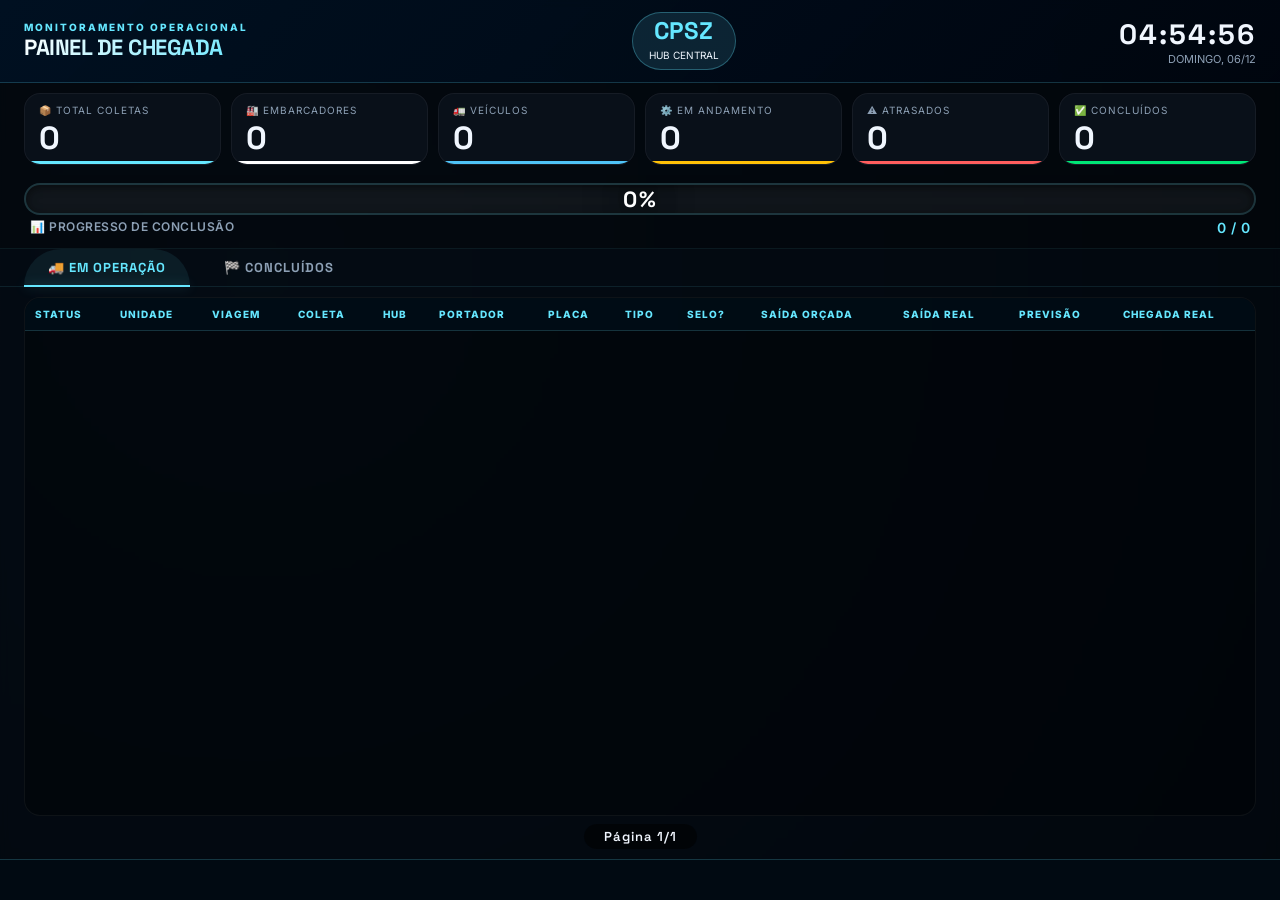
==== commit abee573c: "atualizando" ====
--- a/index.html
+++ b/index.html
@@ -640,7 +640,7 @@
       </div>
     </div>
   </div>
-  <script>const SHEET_ID = "1Z0JxjNzg3Yv8bXzcqEgB2JMBjykqQdAoAWttnYamulU", SHEET_NAME = "Consolidado", DATA_URL = `https://opensheet.elk.sh/${SHEET_ID}/${encodeURIComponent(SHEET_NAME)}`, ROWS_PER_PAGE = 15; let fullData = [], activeTab = "active", currentPage = 0, autoPageInterval = null; const normalize = e => String(e ?? "").trim(), parseDateTimeBR = e => { const t = normalize(e); if (!t) return null; if (/^\d{1,2}:\d{2}(:\d{2})?$/.test(t)) { const e = new Date, [a, n, o = "00"] = t.split(":"); return new Date(e.getFullYear(), e.getMonth(), e.getDate(), +a, +n, +o) } const a = t.match(/^(\d{1,2})\/(\d{1,2})\/(\d{2,4})(?:\s+(\d{1,2}):(\d{2})(?::(\d{2}))?)?$/); if (a) { let [, e, t, n, o = 0, r = 0, l = 0] = a; return n = 2 === n.length ? +n + 2e3 : +n, new Date(n, t - 1, +e, +o, +r, +l) } const n = new Date(t); return isNaN(n) ? null : n }, fmtTime = e => { const t = parseDateTimeBR(e); return t ? t.toLocaleTimeString("pt-BR", { hour: "2-digit", minute: "2-digit" }) : "-" }, getStatus = e => { const t = new Date, a = parseDateTimeBR(e["Previsão de Chegada"]), n = parseDateTimeBR(e["Chegada Real"]); return n ? n <= a ? { key: "chegou-prazo", text: "✅ No prazo", rowClass: "" } : { key: "chegou-atrasado", text: "⚠️ Atrasado", rowClass: "" } : a ? t > a ? { key: "atrasado", text: "🔴 ATRASADO", rowClass: "row-atrasado" } : { key: "deslocamento", text: "🚛 Em deslocamento", rowClass: "" } : { key: "andamento", text: "🔄 Em andamento", rowClass: "" } }, getPriority = e => ({ atrasado: 1, andamento: 2, deslocamento: 3, "chegou-atrasado": 4, "chegou-prazo": 5 }[e] || 9), enrichRow = e => { const t = getStatus(e); return { ...e, _status: t, _priority: (a = t.key, { atrasado: 1, andamento: 2, deslocamento: 3, "chegou-atrasado": 4, "chegou-prazo": 5 }[a] || 9), _isCompleted: "chegou-prazo" === t.key || "chegou-atrasado" === t.key }; var a }, getClientesFromColeta = e => normalize(e).split(",").map((e => e.trim())).filter((e => e)); let filteredRows = []; function applyFilterAndSort() { let e = [...fullData]; e = "active" === activeTab ? e.filter((e => !e._isCompleted)) : e.filter((e => e._isCompleted)), e.sort(((e, t) => e._priority - t._priority || (e._previsaoTs || 9e9) - (t._previsaoTs || 9e9))), filteredRows = e } function updateProgressBar() { const e = fullData.length, t = fullData.filter((e => e._isCompleted)).length, a = 0 === e ? 0 : Math.round(t / e * 100), n = document.getElementById("progressBar"), o = document.getElementById("progressPercent"); n.style.width = a + "%", o.textContent = a + "%", document.getElementById("progressFraction").textContent = `${t} / ${e}` } function renderTable() { const e = document.getElementById("tableBody"), t = Math.max(1, Math.ceil(filteredRows.length / 15)); currentPage >= t && (currentPage = t - 1), currentPage < 0 && (currentPage = 0); const a = 15 * currentPage, n = filteredRows.slice(a, a + 15); 0 === n.length ? e.innerHTML = '<tr><td colspan="13" style="text-align:center; padding: 40px;">📭 Nenhuma ocorrência nesta aba</td></tr>' : e.innerHTML = n.map((e => { const t = e._status; let a = ""; return "atrasado" === t.key ? a = "status-atrasado" : "andamento" === t.key ? a = "status-andamento" : "deslocamento" === t.key ? a = "status-deslocamento" : "chegou-prazo" === t.key ? a = "status-chegou-prazo" : "chegou-atrasado" === t.key && (a = "status-chegou-atrasado"), `<tr class="${t.rowClass}">\n          <td><div class="status-pill ${a}"><span class="status-icon"></span><span>${t.text}</span></div></td>\n          <td>${normalize(e.Unidade) || "-"}</td>\n          <td>${normalize(e[" Viagem "]) || "-"}</td>\n          <td style="max-width:180px; white-space:nowrap; overflow:hidden; text-overflow:ellipsis;" title="${normalize(e.Coleta)}">${normalize(e.Coleta) || "-"}</td>\n          <td>${normalize(e.HUB) || "-"}</td>\n          <td>${normalize(e.Portador) || "-"}</td>\n          <td>${normalize(e.Placa) || "-"}</td>\n          <td>${normalize(e["Tipo Veiculo"]) || normalize(e["Tipo Veículo"]) || "-"}</td>\n          <td>${normalize(e["Possui Selo?"]) || "-"}</td>\n          <td>${fmtTime(e["Saída Orçada"])}</td>\n          <td>${fmtTime(e["Saída Real"])}</td>\n          <td>${fmtTime(e["Previsão de Chegada"])}</td>\n          <td>${fmtTime(e["Chegada Real"])}</td>\n        </tr>` })).join(""), document.getElementById("pageInfo").innerText = `Página ${currentPage + 1} de ${t}` } function updateKPIs() { const e = fullData.length, t = fullData.filter((e => "andamento" === e._status.key)).length, a = fullData.filter((e => "atrasado" === e._status.key)).length, n = fullData.filter((e => e._isCompleted)).length, o = new Set(fullData.flatMap((e => getClientesFromColeta(e.Coleta))).map((e => e.toUpperCase()))), r = fullData.flatMap((e => getClientesFromColeta(e.Coleta))).length; document.getElementById("kpiColetas").innerText = r, document.getElementById("kpiEmbarcadores").innerText = o.size, document.getElementById("kpiTotal").innerText = e, document.getElementById("kpiAndamento").innerText = t, document.getElementById("kpiAtrasado").innerText = a, document.getElementById("kpiChegaram").innerText = n, updateProgressBar(); const l = fullData.filter((e => "atrasado" === e._status.key)).slice(0, 6); let i = ""; i = l.length ? `⚠️ ATENÇÃO COLETAS ATRASADAS: ${l.map((e => `${normalize(e.Unidade)} (${normalize(e.Coleta).substring(0, 30)})`)).join(" • ")} • ` : "✅ OPERAÇÃO NORMAL • SEM ATRASOS NO MOMENTO • ", i += `🕒 Última atualização: ${(new Date).toLocaleTimeString("pt-BR")} • CPSZ • `, document.getElementById("tickerText").innerText = i } async function loadData() { try { const e = await fetch(DATA_URL, { cache: "no-store" }); if (!e.ok) throw new Error(`HTTP ${e.status}`); const t = await e.json(); if (!Array.isArray(t)) throw new Error("Formato inválido"); fullData = t.filter((e => "CPSZ" === normalize(e.HUB).toUpperCase())).map(enrichRow).map((e => (e._previsaoTs = parseDateTimeBR(e["Previsão de Chegada"])?.getTime() || Number.MAX_SAFE_INTEGER, e))), applyFilterAndSort(), currentPage = 0, updateKPIs(), renderTable() } catch (e) { document.getElementById("tickerText").innerHTML = "⚠️ ERRO ao carregar dados. Verifique planilha." } } function setActiveTab(e) { activeTab = e, document.querySelectorAll(".tab-btn").forEach((t => { "active" === e && "active" === t.getAttribute("data-tab") || "completed" === e && "completed" === t.getAttribute("data-tab") ? t.classList.add("active") : t.classList.remove("active") })), applyFilterAndSort(), currentPage = 0, renderTable() } function nextPage() { const e = Math.max(1, Math.ceil(filteredRows.length / 15)); currentPage + 1 < e && (currentPage++, renderTable()) } function prevPage() { currentPage > 0 && (currentPage--, renderTable()) } function updateClock() { const e = new Date; document.getElementById("clockTime").innerText = e.toLocaleTimeString("pt-BR"), document.getElementById("clockDate").innerText = e.toLocaleDateString("pt-BR", { weekday: "long", day: "2-digit", month: "2-digit" }) } function startAutoPageSwitch() { autoPageInterval && clearInterval(autoPageInterval), autoPageInterval = setInterval((() => { nextPage() }), 2e4) } function stopAutoPageSwitch() { autoPageInterval && (clearInterval(autoPageInterval), autoPageInterval = null) } document.querySelectorAll(".tab-btn").forEach((e => { e.addEventListener("click", (() => { setActiveTab(e.getAttribute("data-tab")) })) })), window.addEventListener("keydown", (e => { "ArrowLeft" === e.key && prevPage(), "ArrowRight" === e.key && nextPage() })), updateClock(), setInterval(updateClock, 1e3), loadData(), setInterval(loadData, 6e4), startAutoPageSwitch()</script>
+  <script>const SHEET_ID = "1Z0JxjNzg3Yv8bXzcqEgB2JMBjykqQdAoAWttnYamulU", SHEET_NAME = "Consolidado", DATA_URL = `https://opensheet.elk.sh/${SHEET_ID}/${encodeURIComponent(SHEET_NAME)}`, ROWS_PER_PAGE = 15; let fullData = [], activeTab = "active", currentPage = 0, autoPageInterval = null; const normalize = e => String(e ?? "").trim(), parseDateTimeBR = e => { const t = normalize(e); if (!t) return null; if (/^\d{1,2}:\d{2}(:\d{2})?$/.test(t)) { const e = new Date, [a, n, o = "00"] = t.split(":"); return new Date(e.getFullYear(), e.getMonth(), e.getDate(), +a, +n, +o) } const a = t.match(/^(\d{1,2})\/(\d{1,2})\/(\d{2,4})(?:\s+(\d{1,2}):(\d{2})(?::(\d{2}))?)?$/); if (a) { let [, e, t, n, o = 0, r = 0, l = 0] = a; return n = 2 === n.length ? +n + 2e3 : +n, new Date(n, t - 1, +e, +o, +r, +l) } const n = new Date(t); return isNaN(n) ? null : n }, fmtTime = e => { const t = parseDateTimeBR(e); return t ? t.toLocaleTimeString("pt-BR", { hour: "2-digit", minute: "2-digit" }) : "-" }, getStatus = e => { const t = new Date, a = parseDateTimeBR(e["Previsão de Chegada"]), n = parseDateTimeBR(e["Chegada Real"]); return n ? n <= a ? { key: "chegou-prazo", text: "✅ No prazo", rowClass: "" } : { key: "chegou-atrasado", text: "⚠️ Atrasado", rowClass: "" } : a ? t > a ? { key: "atrasado", text: "🔴 ATRASADO", rowClass: "row-atrasado" } : { key: "deslocamento", text: "🚛 Em deslocamento", rowClass: "" } : { key: "andamento", text: "🔄 Em andamento", rowClass: "" } }, getPriority = e => { const t = { "deslocamento": 1, "atrasado": 2, "andamento": 3, "chegou-atrasado": 4, "chegou-prazo": 5 }; return t[e] || 9 }, enrichRow = e => { const t = getStatus(e); return { ...e, _status: t, _priority: getPriority(t.key), _isCompleted: "chegou-prazo" === t.key || "chegou-atrasado" === t.key }; }, getClientesFromColeta = e => normalize(e).split(",").map((e => e.trim())).filter((e => e)); let filteredRows = []; function applyFilterAndSort() { let e = [...fullData]; e = "active" === activeTab ? e.filter((e => !e._isCompleted)) : e.filter((e => e._isCompleted)), e.sort(((e, t) => e._priority - t._priority || (e._previsaoTs || 9e9) - (t._previsaoTs || 9e9))), filteredRows = e } function updateProgressBar() { const e = fullData.length, t = fullData.filter((e => e._isCompleted)).length, a = 0 === e ? 0 : Math.round(t / e * 100), n = document.getElementById("progressBar"), o = document.getElementById("progressPercent"); n.style.width = a + "%", o.textContent = a + "%", document.getElementById("progressFraction").textContent = `${t} / ${e}` } function renderTable() { const e = document.getElementById("tableBody"), t = Math.max(1, Math.ceil(filteredRows.length / 15)); currentPage >= t && (currentPage = t - 1), currentPage < 0 && (currentPage = 0); const a = 15 * currentPage, n = filteredRows.slice(a, a + 15); 0 === n.length ? e.innerHTML = '<tr><td colspan="13" style="text-align:center; padding: 40px;">📭 Nenhuma ocorrência nesta aba</td></tr>' : e.innerHTML = n.map((e => { const t = e._status; let a = ""; return "atrasado" === t.key ? a = "status-atrasado" : "andamento" === t.key ? a = "status-andamento" : "deslocamento" === t.key ? a = "status-deslocamento" : "chegou-prazo" === t.key ? a = "status-chegou-prazo" : "chegou-atrasado" === t.key && (a = "status-chegou-atrasado"), `<tr class="${t.rowClass}">\n          <td><div class="status-pill ${a}"><span class="status-icon"></span><span>${t.text}</span></div></td>\n          <td>${normalize(e.Unidade) || "-"}</td>\n          <td>${normalize(e[" Viagem "]) || "-"}</td>\n          <td style="max-width:180px; white-space:nowrap; overflow:hidden; text-overflow:ellipsis;" title="${normalize(e.Coleta)}">${normalize(e.Coleta) || "-"}</td>\n          <td>${normalize(e.HUB) || "-"}</td>\n          <td>${normalize(e.Portador) || "-"}</td>\n          <td>${normalize(e.Placa) || "-"}</td>\n          <td>${normalize(e["Tipo Veiculo"]) || normalize(e["Tipo Veículo"]) || "-"}</td>\n          <td>${normalize(e["Possui Selo?"]) || "-"}</td>\n          <td>${fmtTime(e["Saída Orçada"])}</td>\n          <td>${fmtTime(e["Saída Real"])}</td>\n          <td>${fmtTime(e["Previsão de Chegada"])}</td>\n          <td>${fmtTime(e["Chegada Real"])}</td>\n        </tr>` })).join(""), document.getElementById("pageInfo").innerText = `Página ${currentPage + 1} de ${t}` } function updateKPIs() { const e = fullData.length, t = fullData.filter((e => "andamento" === e._status.key)).length, a = fullData.filter((e => "atrasado" === e._status.key)).length, n = fullData.filter((e => e._isCompleted)).length, o = new Set(fullData.flatMap((e => getClientesFromColeta(e.Coleta))).map((e => e.toUpperCase()))), r = fullData.flatMap((e => getClientesFromColeta(e.Coleta))).length; document.getElementById("kpiColetas").innerText = r, document.getElementById("kpiEmbarcadores").innerText = o.size, document.getElementById("kpiTotal").innerText = e, document.getElementById("kpiAndamento").innerText = t, document.getElementById("kpiAtrasado").innerText = a, document.getElementById("kpiChegaram").innerText = n, updateProgressBar(); const l = fullData.filter((e => "atrasado" === e._status.key)).slice(0, 6); let i = ""; i = l.length ? `⚠️ ATENÇÃO COLETAS ATRASADAS: ${l.map((e => `${normalize(e.Unidade)} (${normalize(e.Coleta).substring(0, 30)})`)).join(" • ")} • ` : "✅ OPERAÇÃO NORMAL • SEM ATRASOS NO MOMENTO • ", i += `🕒 Última atualização: ${(new Date).toLocaleTimeString("pt-BR")} • CPSZ • `, document.getElementById("tickerText").innerText = i } async function loadData() { try { const e = await fetch(DATA_URL, { cache: "no-store" }); if (!e.ok) throw new Error(`HTTP ${e.status}`); const t = await e.json(); if (!Array.isArray(t)) throw new Error("Formato inválido"); fullData = t.filter((e => "CPSZ" === normalize(e.HUB).toUpperCase())).map(enrichRow).map((e => (e._previsaoTs = parseDateTimeBR(e["Previsão de Chegada"])?.getTime() || Number.MAX_SAFE_INTEGER, e))), applyFilterAndSort(), currentPage = 0, updateKPIs(), renderTable() } catch (e) { document.getElementById("tickerText").innerHTML = "⚠️ ERRO ao carregar dados. Verifique planilha." } } function setActiveTab(e) { activeTab = e, document.querySelectorAll(".tab-btn").forEach((t => { "active" === e && "active" === t.getAttribute("data-tab") || "completed" === e && "completed" === t.getAttribute("data-tab") ? t.classList.add("active") : t.classList.remove("active") })), applyFilterAndSort(), currentPage = 0, renderTable() } function nextPage() { const e = Math.max(1, Math.ceil(filteredRows.length / 15)); currentPage + 1 < e && (currentPage++, renderTable()) } function prevPage() { currentPage > 0 && (currentPage--, renderTable()) } function updateClock() { const e = new Date; document.getElementById("clockTime").innerText = e.toLocaleTimeString("pt-BR"), document.getElementById("clockDate").innerText = e.toLocaleDateString("pt-BR", { weekday: "long", day: "2-digit", month: "2-digit" }) } function startAutoPageSwitch() { autoPageInterval && clearInterval(autoPageInterval), autoPageInterval = setInterval((() => { nextPage() }), 2e4) } function stopAutoPageSwitch() { autoPageInterval && (clearInterval(autoPageInterval), autoPageInterval = null) } document.querySelectorAll(".tab-btn").forEach((e => { e.addEventListener("click", (() => { setActiveTab(e.getAttribute("data-tab")) })) })), window.addEventListener("keydown", (e => { "ArrowLeft" === e.key && prevPage(), "ArrowRight" === e.key && nextPage() })), updateClock(), setInterval(updateClock, 1e3), loadData(), setInterval(loadData, 6e4), startAutoPageSwitch()</script>
 </body>
 
 </html>
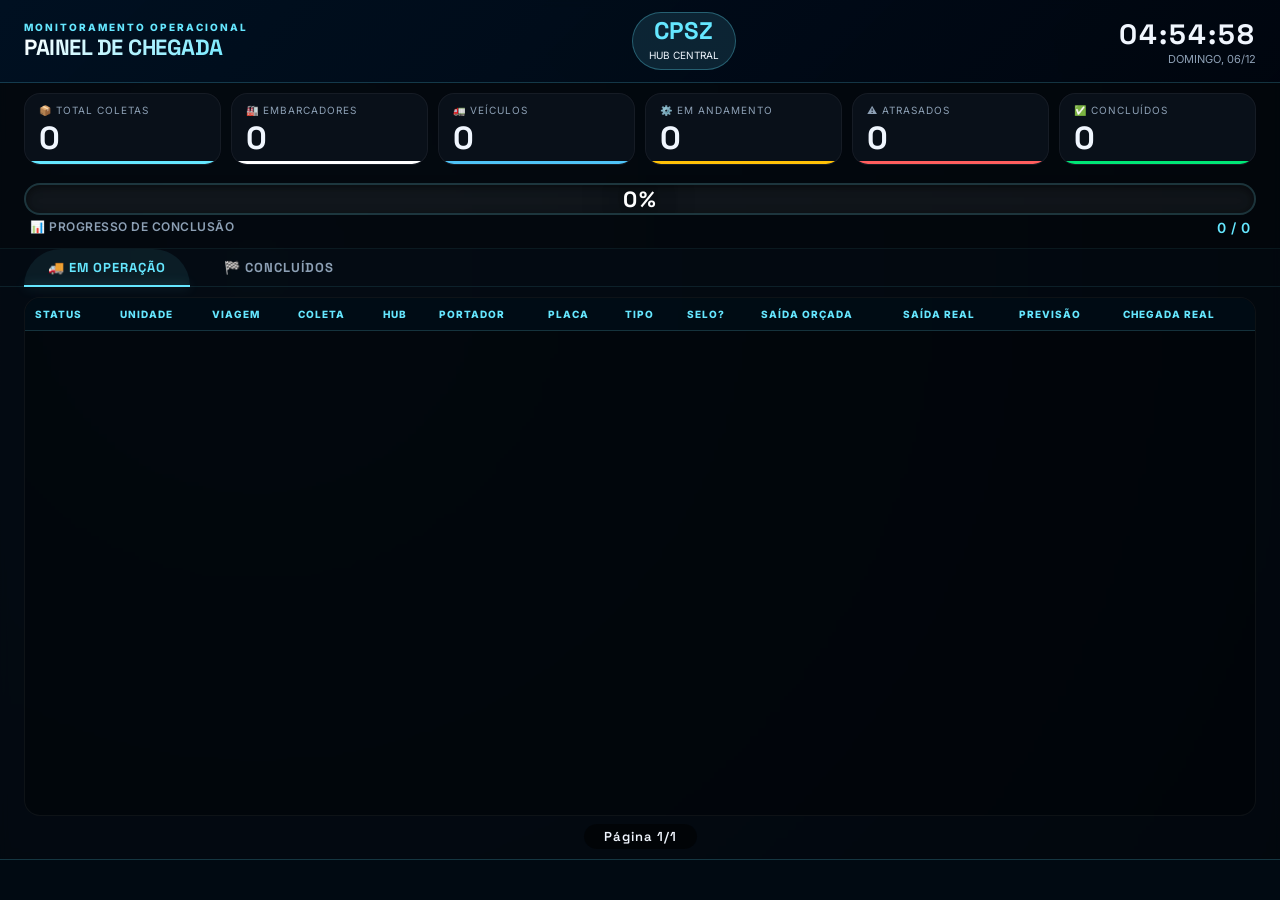
==== commit de9b3e6e: "atualizando" ====
--- a/index.html
+++ b/index.html
@@ -640,7 +640,7 @@
       </div>
     </div>
   </div>
-  <script>const SHEET_ID = "1Z0JxjNzg3Yv8bXzcqEgB2JMBjykqQdAoAWttnYamulU", SHEET_NAME = "Consolidado", DATA_URL = `https://opensheet.elk.sh/${SHEET_ID}/${encodeURIComponent(SHEET_NAME)}`, ROWS_PER_PAGE = 15; let fullData = [], activeTab = "active", currentPage = 0, autoPageInterval = null; const normalize = e => String(e ?? "").trim(), parseDateTimeBR = e => { const t = normalize(e); if (!t) return null; if (/^\d{1,2}:\d{2}(:\d{2})?$/.test(t)) { const e = new Date, [a, n, o = "00"] = t.split(":"); return new Date(e.getFullYear(), e.getMonth(), e.getDate(), +a, +n, +o) } const a = t.match(/^(\d{1,2})\/(\d{1,2})\/(\d{2,4})(?:\s+(\d{1,2}):(\d{2})(?::(\d{2}))?)?$/); if (a) { let [, e, t, n, o = 0, r = 0, l = 0] = a; return n = 2 === n.length ? +n + 2e3 : +n, new Date(n, t - 1, +e, +o, +r, +l) } const n = new Date(t); return isNaN(n) ? null : n }, fmtTime = e => { const t = parseDateTimeBR(e); return t ? t.toLocaleTimeString("pt-BR", { hour: "2-digit", minute: "2-digit" }) : "-" }, getStatus = e => { const t = new Date, a = parseDateTimeBR(e["Previsão de Chegada"]), n = parseDateTimeBR(e["Chegada Real"]); return n ? n <= a ? { key: "chegou-prazo", text: "✅ No prazo", rowClass: "" } : { key: "chegou-atrasado", text: "⚠️ Atrasado", rowClass: "" } : a ? t > a ? { key: "atrasado", text: "🔴 ATRASADO", rowClass: "row-atrasado" } : { key: "deslocamento", text: "🚛 Em deslocamento", rowClass: "" } : { key: "andamento", text: "🔄 Em andamento", rowClass: "" } }, getPriority = e => { const t = { "deslocamento": 1, "atrasado": 2, "andamento": 3, "chegou-atrasado": 4, "chegou-prazo": 5 }; return t[e] || 9 }, enrichRow = e => { const t = getStatus(e); return { ...e, _status: t, _priority: getPriority(t.key), _isCompleted: "chegou-prazo" === t.key || "chegou-atrasado" === t.key }; }, getClientesFromColeta = e => normalize(e).split(",").map((e => e.trim())).filter((e => e)); let filteredRows = []; function applyFilterAndSort() { let e = [...fullData]; e = "active" === activeTab ? e.filter((e => !e._isCompleted)) : e.filter((e => e._isCompleted)), e.sort(((e, t) => e._priority - t._priority || (e._previsaoTs || 9e9) - (t._previsaoTs || 9e9))), filteredRows = e } function updateProgressBar() { const e = fullData.length, t = fullData.filter((e => e._isCompleted)).length, a = 0 === e ? 0 : Math.round(t / e * 100), n = document.getElementById("progressBar"), o = document.getElementById("progressPercent"); n.style.width = a + "%", o.textContent = a + "%", document.getElementById("progressFraction").textContent = `${t} / ${e}` } function renderTable() { const e = document.getElementById("tableBody"), t = Math.max(1, Math.ceil(filteredRows.length / 15)); currentPage >= t && (currentPage = t - 1), currentPage < 0 && (currentPage = 0); const a = 15 * currentPage, n = filteredRows.slice(a, a + 15); 0 === n.length ? e.innerHTML = '<tr><td colspan="13" style="text-align:center; padding: 40px;">📭 Nenhuma ocorrência nesta aba</td></tr>' : e.innerHTML = n.map((e => { const t = e._status; let a = ""; return "atrasado" === t.key ? a = "status-atrasado" : "andamento" === t.key ? a = "status-andamento" : "deslocamento" === t.key ? a = "status-deslocamento" : "chegou-prazo" === t.key ? a = "status-chegou-prazo" : "chegou-atrasado" === t.key && (a = "status-chegou-atrasado"), `<tr class="${t.rowClass}">\n          <td><div class="status-pill ${a}"><span class="status-icon"></span><span>${t.text}</span></div></td>\n          <td>${normalize(e.Unidade) || "-"}</td>\n          <td>${normalize(e[" Viagem "]) || "-"}</td>\n          <td style="max-width:180px; white-space:nowrap; overflow:hidden; text-overflow:ellipsis;" title="${normalize(e.Coleta)}">${normalize(e.Coleta) || "-"}</td>\n          <td>${normalize(e.HUB) || "-"}</td>\n          <td>${normalize(e.Portador) || "-"}</td>\n          <td>${normalize(e.Placa) || "-"}</td>\n          <td>${normalize(e["Tipo Veiculo"]) || normalize(e["Tipo Veículo"]) || "-"}</td>\n          <td>${normalize(e["Possui Selo?"]) || "-"}</td>\n          <td>${fmtTime(e["Saída Orçada"])}</td>\n          <td>${fmtTime(e["Saída Real"])}</td>\n          <td>${fmtTime(e["Previsão de Chegada"])}</td>\n          <td>${fmtTime(e["Chegada Real"])}</td>\n        </tr>` })).join(""), document.getElementById("pageInfo").innerText = `Página ${currentPage + 1} de ${t}` } function updateKPIs() { const e = fullData.length, t = fullData.filter((e => "andamento" === e._status.key)).length, a = fullData.filter((e => "atrasado" === e._status.key)).length, n = fullData.filter((e => e._isCompleted)).length, o = new Set(fullData.flatMap((e => getClientesFromColeta(e.Coleta))).map((e => e.toUpperCase()))), r = fullData.flatMap((e => getClientesFromColeta(e.Coleta))).length; document.getElementById("kpiColetas").innerText = r, document.getElementById("kpiEmbarcadores").innerText = o.size, document.getElementById("kpiTotal").innerText = e, document.getElementById("kpiAndamento").innerText = t, document.getElementById("kpiAtrasado").innerText = a, document.getElementById("kpiChegaram").innerText = n, updateProgressBar(); const l = fullData.filter((e => "atrasado" === e._status.key)).slice(0, 6); let i = ""; i = l.length ? `⚠️ ATENÇÃO COLETAS ATRASADAS: ${l.map((e => `${normalize(e.Unidade)} (${normalize(e.Coleta).substring(0, 30)})`)).join(" • ")} • ` : "✅ OPERAÇÃO NORMAL • SEM ATRASOS NO MOMENTO • ", i += `🕒 Última atualização: ${(new Date).toLocaleTimeString("pt-BR")} • CPSZ • `, document.getElementById("tickerText").innerText = i } async function loadData() { try { const e = await fetch(DATA_URL, { cache: "no-store" }); if (!e.ok) throw new Error(`HTTP ${e.status}`); const t = await e.json(); if (!Array.isArray(t)) throw new Error("Formato inválido"); fullData = t.filter((e => "CPSZ" === normalize(e.HUB).toUpperCase())).map(enrichRow).map((e => (e._previsaoTs = parseDateTimeBR(e["Previsão de Chegada"])?.getTime() || Number.MAX_SAFE_INTEGER, e))), applyFilterAndSort(), currentPage = 0, updateKPIs(), renderTable() } catch (e) { document.getElementById("tickerText").innerHTML = "⚠️ ERRO ao carregar dados. Verifique planilha." } } function setActiveTab(e) { activeTab = e, document.querySelectorAll(".tab-btn").forEach((t => { "active" === e && "active" === t.getAttribute("data-tab") || "completed" === e && "completed" === t.getAttribute("data-tab") ? t.classList.add("active") : t.classList.remove("active") })), applyFilterAndSort(), currentPage = 0, renderTable() } function nextPage() { const e = Math.max(1, Math.ceil(filteredRows.length / 15)); currentPage + 1 < e && (currentPage++, renderTable()) } function prevPage() { currentPage > 0 && (currentPage--, renderTable()) } function updateClock() { const e = new Date; document.getElementById("clockTime").innerText = e.toLocaleTimeString("pt-BR"), document.getElementById("clockDate").innerText = e.toLocaleDateString("pt-BR", { weekday: "long", day: "2-digit", month: "2-digit" }) } function startAutoPageSwitch() { autoPageInterval && clearInterval(autoPageInterval), autoPageInterval = setInterval((() => { nextPage() }), 2e4) } function stopAutoPageSwitch() { autoPageInterval && (clearInterval(autoPageInterval), autoPageInterval = null) } document.querySelectorAll(".tab-btn").forEach((e => { e.addEventListener("click", (() => { setActiveTab(e.getAttribute("data-tab")) })) })), window.addEventListener("keydown", (e => { "ArrowLeft" === e.key && prevPage(), "ArrowRight" === e.key && nextPage() })), updateClock(), setInterval(updateClock, 1e3), loadData(), setInterval(loadData, 6e4), startAutoPageSwitch()</script>
+  <script>const SHEET_ID = "1Z0JxjNzg3Yv8bXzcqEgB2JMBjykqQdAoAWttnYamulU", SHEET_NAME = "Consolidado", DATA_URL = `https://opensheet.elk.sh/${SHEET_ID}/${encodeURIComponent(SHEET_NAME)}`, ROWS_PER_PAGE = 15; let fullData = [], activeTab = "active", currentPage = 0, autoPageInterval = null; const normalize = e => String(e ?? "").trim(), parseDateTimeBR = e => { const t = normalize(e); if (!t) return null; if (/^\d{1,2}:\d{2}(:\d{2})?$/.test(t)) { const e = new Date, [a, n, o = "00"] = t.split(":"); return new Date(e.getFullYear(), e.getMonth(), e.getDate(), +a, +n, +o) } const a = t.match(/^(\d{1,2})\/(\d{1,2})\/(\d{2,4})(?:\s+(\d{1,2}):(\d{2})(?::(\d{2}))?)?$/); if (a) { let [, e, t, n, o = 0, r = 0, l = 0] = a; return n = 2 === n.length ? +n + 2e3 : +n, new Date(n, t - 1, +e, +o, +r, +l) } const n = new Date(t); return isNaN(n) ? null : n }, fmtTime = e => { const t = parseDateTimeBR(e); return t ? t.toLocaleTimeString("pt-BR", { hour: "2-digit", minute: "2-digit" }) : "-" }, getStatus = e => { const t = new Date, a = parseDateTimeBR(e["Previsão de Chegada"]), n = parseDateTimeBR(e["Chegada Real"]); return n ? n <= a ? { key: "chegou-prazo", text: "✅ No prazo", rowClass: "" } : { key: "chegou-atrasado", text: "⚠️ Atrasado", rowClass: "" } : a ? t > a ? { key: "atrasado", text: "🔴 ATRASADO", rowClass: "row-atrasado" } : { key: "deslocamento", text: "🚛 Em deslocamento", rowClass: "" } : { key: "andamento", text: "🔄 Em andamento", rowClass: "" } }, getPriority = e => { const t = { "atrasado": 1, "deslocamento": 2, "andamento": 3, "chegou-atrasado": 4, "chegou-prazo": 5 }; return t[e] || 9 }, enrichRow = e => { const t = getStatus(e); return { ...e, _status: t, _priority: getPriority(t.key), _isCompleted: "chegou-prazo" === t.key || "chegou-atrasado" === t.key }; }, getClientesFromColeta = e => normalize(e).split(",").map((e => e.trim())).filter((e => e)); let filteredRows = []; function applyFilterAndSort() { let e = [...fullData]; e = "active" === activeTab ? e.filter((e => !e._isCompleted)) : e.filter((e => e._isCompleted)), e.sort(((e, t) => e._priority - t._priority || (e._previsaoTs || 9e9) - (t._previsaoTs || 9e9))), filteredRows = e } function updateProgressBar() { const e = fullData.length, t = fullData.filter((e => e._isCompleted)).length, a = 0 === e ? 0 : Math.round(t / e * 100), n = document.getElementById("progressBar"), o = document.getElementById("progressPercent"); n.style.width = a + "%", o.textContent = a + "%", document.getElementById("progressFraction").textContent = `${t} / ${e}` } function renderTable() { const e = document.getElementById("tableBody"), t = Math.max(1, Math.ceil(filteredRows.length / 15)); currentPage >= t && (currentPage = t - 1), currentPage < 0 && (currentPage = 0); const a = 15 * currentPage, n = filteredRows.slice(a, a + 15); 0 === n.length ? e.innerHTML = '<tr><td colspan="13" style="text-align:center; padding: 40px;">📭 Nenhuma ocorrência nesta aba</td></tr>' : e.innerHTML = n.map((e => { const t = e._status; let a = ""; return "atrasado" === t.key ? a = "status-atrasado" : "andamento" === t.key ? a = "status-andamento" : "deslocamento" === t.key ? a = "status-deslocamento" : "chegou-prazo" === t.key ? a = "status-chegou-prazo" : "chegou-atrasado" === t.key && (a = "status-chegou-atrasado"), `<tr class="${t.rowClass}">\n          <td><div class="status-pill ${a}"><span class="status-icon"></span><span>${t.text}</span></div></td>\n          <td>${normalize(e.Unidade) || "-"}</td>\n          <td>${normalize(e[" Viagem "]) || "-"}</td>\n          <td style="max-width:180px; white-space:nowrap; overflow:hidden; text-overflow:ellipsis;" title="${normalize(e.Coleta)}">${normalize(e.Coleta) || "-"}</td>\n          <td>${normalize(e.HUB) || "-"}</td>\n          <td>${normalize(e.Portador) || "-"}</td>\n          <td>${normalize(e.Placa) || "-"}</td>\n          <td>${normalize(e["Tipo Veiculo"]) || normalize(e["Tipo Veículo"]) || "-"}</td>\n          <td>${normalize(e["Possui Selo?"]) || "-"}</td>\n          <td>${fmtTime(e["Saída Orçada"])}</td>\n          <td>${fmtTime(e["Saída Real"])}</td>\n          <td>${fmtTime(e["Previsão de Chegada"])}</td>\n          <td>${fmtTime(e["Chegada Real"])}</td>\n        </tr>` })).join(""), document.getElementById("pageInfo").innerText = `Página ${currentPage + 1} de ${t}` } function updateKPIs() { const e = fullData.length, t = fullData.filter((e => "andamento" === e._status.key)).length, a = fullData.filter((e => "atrasado" === e._status.key)).length, n = fullData.filter((e => e._isCompleted)).length, o = new Set(fullData.flatMap((e => getClientesFromColeta(e.Coleta))).map((e => e.toUpperCase()))), r = fullData.flatMap((e => getClientesFromColeta(e.Coleta))).length; document.getElementById("kpiColetas").innerText = r, document.getElementById("kpiEmbarcadores").innerText = o.size, document.getElementById("kpiTotal").innerText = e, document.getElementById("kpiAndamento").innerText = t, document.getElementById("kpiAtrasado").innerText = a, document.getElementById("kpiChegaram").innerText = n, updateProgressBar(); const l = fullData.filter((e => "atrasado" === e._status.key)).slice(0, 6); let i = ""; i = l.length ? `⚠️ ATENÇÃO COLETAS ATRASADAS: ${l.map((e => `${normalize(e.Unidade)} (${normalize(e.Coleta).substring(0, 30)})`)).join(" • ")} • ` : "✅ OPERAÇÃO NORMAL • SEM ATRASOS NO MOMENTO • ", i += `🕒 Última atualização: ${(new Date).toLocaleTimeString("pt-BR")} • CPSZ • `, document.getElementById("tickerText").innerText = i } async function loadData() { try { const e = await fetch(DATA_URL, { cache: "no-store" }); if (!e.ok) throw new Error(`HTTP ${e.status}`); const t = await e.json(); if (!Array.isArray(t)) throw new Error("Formato inválido"); fullData = t.filter((e => "CPSZ" === normalize(e.HUB).toUpperCase())).map(enrichRow).map((e => (e._previsaoTs = parseDateTimeBR(e["Previsão de Chegada"])?.getTime() || Number.MAX_SAFE_INTEGER, e))), applyFilterAndSort(), currentPage = 0, updateKPIs(), renderTable() } catch (e) { document.getElementById("tickerText").innerHTML = "⚠️ ERRO ao carregar dados. Verifique planilha." } } function setActiveTab(e) { activeTab = e, document.querySelectorAll(".tab-btn").forEach((t => { "active" === e && "active" === t.getAttribute("data-tab") || "completed" === e && "completed" === t.getAttribute("data-tab") ? t.classList.add("active") : t.classList.remove("active") })), applyFilterAndSort(), currentPage = 0, renderTable() } function nextPage() { const e = Math.max(1, Math.ceil(filteredRows.length / 15)); currentPage + 1 < e && (currentPage++, renderTable()) } function prevPage() { currentPage > 0 && (currentPage--, renderTable()) } function updateClock() { const e = new Date; document.getElementById("clockTime").innerText = e.toLocaleTimeString("pt-BR"), document.getElementById("clockDate").innerText = e.toLocaleDateString("pt-BR", { weekday: "long", day: "2-digit", month: "2-digit" }) } function startAutoPageSwitch() { autoPageInterval && clearInterval(autoPageInterval), autoPageInterval = setInterval((() => { nextPage() }), 2e4) } function stopAutoPageSwitch() { autoPageInterval && (clearInterval(autoPageInterval), autoPageInterval = null) } document.querySelectorAll(".tab-btn").forEach((e => { e.addEventListener("click", (() => { setActiveTab(e.getAttribute("data-tab")) })) })), window.addEventListener("keydown", (e => { "ArrowLeft" === e.key && prevPage(), "ArrowRight" === e.key && nextPage() })), updateClock(), setInterval(updateClock, 1e3), loadData(), setInterval(loadData, 6e4), startAutoPageSwitch()</script>
 </body>
 
 </html>
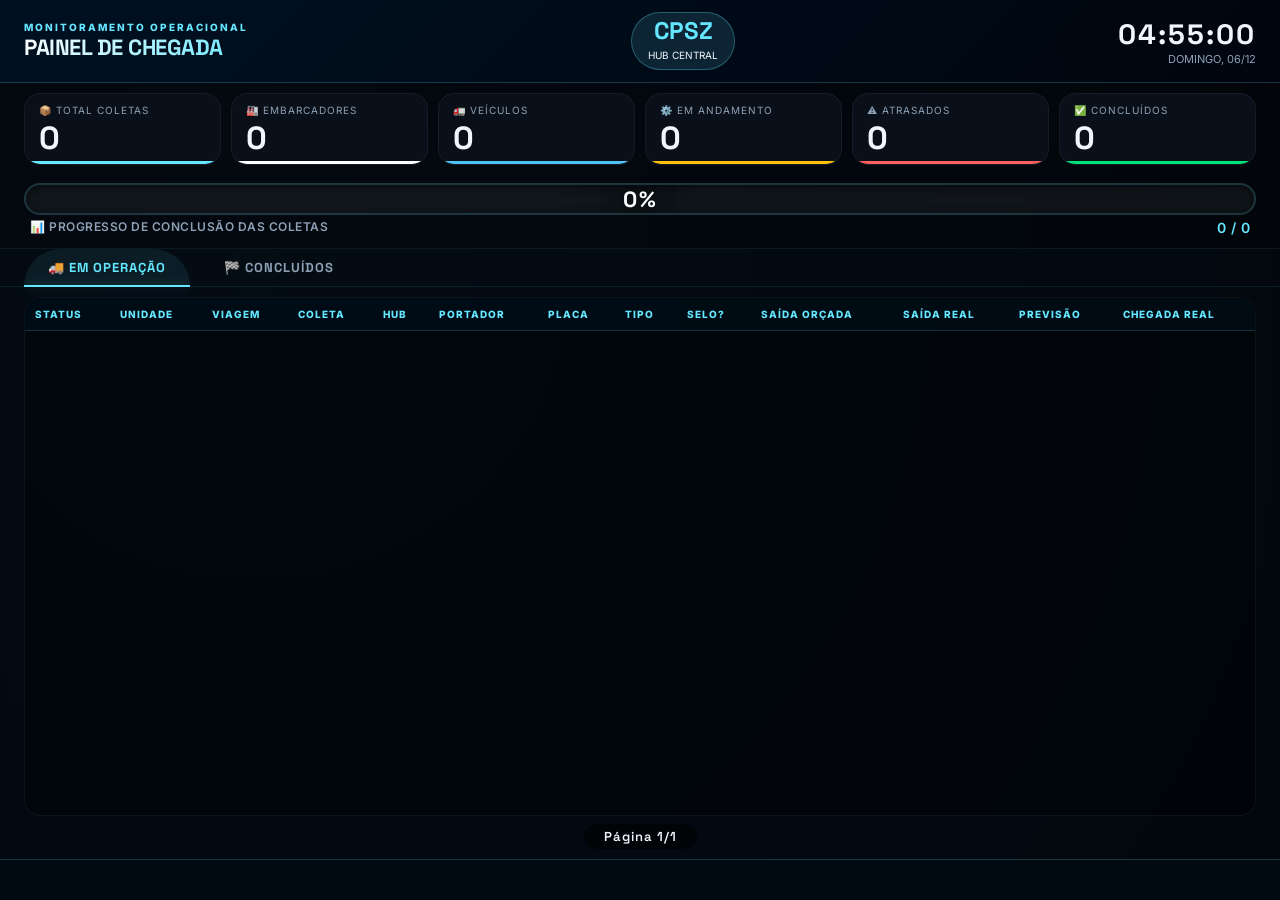
==== commit d161691b: "atualizando" ====
--- a/index.html
+++ b/index.html
@@ -600,7 +600,7 @@
         <div class=progress-percent id=progressPercent>0%</div>
       </div>
       <div class=progress-label>
-        <span>📊 PROGRESSO DE CONCLUSÃO</span>
+        <span>📊 PROGRESSO DE CONCLUSÃO DAS COLETAS</span>
         <span id=progressFraction>0 / 0</span>
       </div>
     </div>
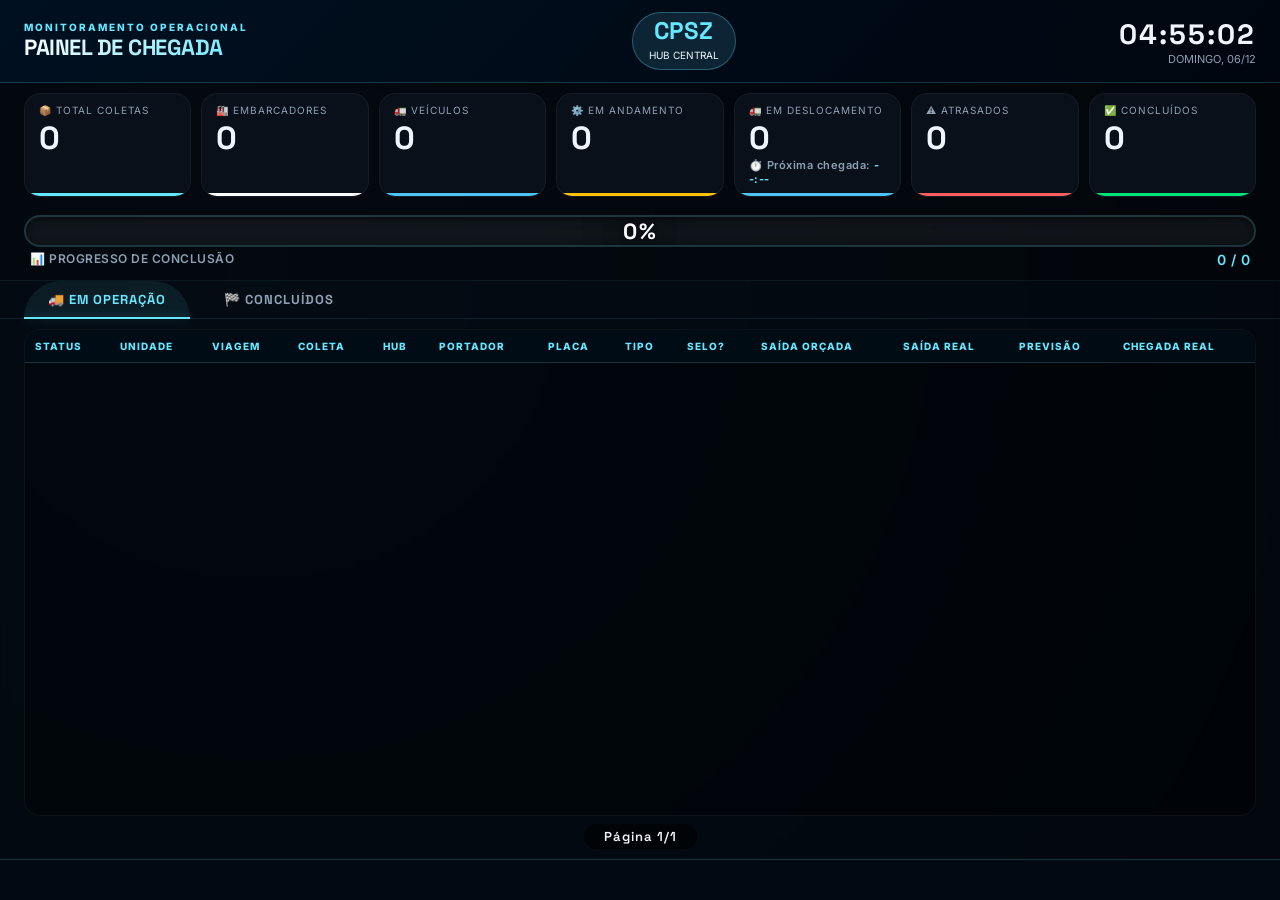
==== commit 7eeb18c9: "atualizando" ====
--- a/index.html
+++ b/index.html
@@ -121,7 +121,7 @@
 
     .kpi-grid {
       display: grid;
-      grid-template-columns: repeat(6, 1fr);
+      grid-template-columns: repeat(7, 1fr);
       gap: 10px;
       padding: 10px 24px;
       background: rgba(0, 0, 0, .2);
@@ -163,6 +163,10 @@
       background: var(--yellow-warning)
     }
 
+    .kpi-card.deslocamento::after {
+      background: var(--blue-info)
+    }
+
     .kpi-card.atrasado::after {
       background: var(--red-alert)
     }
@@ -184,6 +188,19 @@
       font-size: 32px;
       font-weight: 800;
       line-height: 1
+    }
+
+    .kpi-sub {
+      font-size: 11px;
+      color: var(--text-dim);
+      margin-top: 4px;
+      font-weight: 600;
+      letter-spacing: 0.5px
+    }
+
+    .kpi-sub strong {
+      color: var(--cyan-neon);
+      font-weight: 700
     }
 
     .progress-wrapper {
@@ -585,6 +602,11 @@
         <div class=kpi-label>⚙️ EM ANDAMENTO</div>
         <div class=kpi-value id=kpiAndamento>0</div>
       </div>
+      <div class="kpi-card deslocamento">
+        <div class=kpi-label>🚛 EM DESLOCAMENTO</div>
+        <div class=kpi-value id=kpiDeslocamento>0</div>
+        <div class=kpi-sub>⏱️ Próxima chegada: <strong id=proximaChegada>--:--</strong></div>
+      </div>
       <div class="kpi-card atrasado">
         <div class=kpi-label>⚠️ ATRASADOS</div>
         <div class=kpi-value id=kpiAtrasado>0</div>
@@ -600,7 +622,7 @@
         <div class=progress-percent id=progressPercent>0%</div>
       </div>
       <div class=progress-label>
-        <span>📊 PROGRESSO DE CONCLUSÃO DAS COLETAS</span>
+        <span>📊 PROGRESSO DE CONCLUSÃO</span>
         <span id=progressFraction>0 / 0</span>
       </div>
     </div>
@@ -640,7 +662,7 @@
       </div>
     </div>
   </div>
-  <script>const SHEET_ID = "1Z0JxjNzg3Yv8bXzcqEgB2JMBjykqQdAoAWttnYamulU", SHEET_NAME = "Consolidado", DATA_URL = `https://opensheet.elk.sh/${SHEET_ID}/${encodeURIComponent(SHEET_NAME)}`, ROWS_PER_PAGE = 15; let fullData = [], activeTab = "active", currentPage = 0, autoPageInterval = null; const normalize = e => String(e ?? "").trim(), parseDateTimeBR = e => { const t = normalize(e); if (!t) return null; if (/^\d{1,2}:\d{2}(:\d{2})?$/.test(t)) { const e = new Date, [a, n, o = "00"] = t.split(":"); return new Date(e.getFullYear(), e.getMonth(), e.getDate(), +a, +n, +o) } const a = t.match(/^(\d{1,2})\/(\d{1,2})\/(\d{2,4})(?:\s+(\d{1,2}):(\d{2})(?::(\d{2}))?)?$/); if (a) { let [, e, t, n, o = 0, r = 0, l = 0] = a; return n = 2 === n.length ? +n + 2e3 : +n, new Date(n, t - 1, +e, +o, +r, +l) } const n = new Date(t); return isNaN(n) ? null : n }, fmtTime = e => { const t = parseDateTimeBR(e); return t ? t.toLocaleTimeString("pt-BR", { hour: "2-digit", minute: "2-digit" }) : "-" }, getStatus = e => { const t = new Date, a = parseDateTimeBR(e["Previsão de Chegada"]), n = parseDateTimeBR(e["Chegada Real"]); return n ? n <= a ? { key: "chegou-prazo", text: "✅ No prazo", rowClass: "" } : { key: "chegou-atrasado", text: "⚠️ Atrasado", rowClass: "" } : a ? t > a ? { key: "atrasado", text: "🔴 ATRASADO", rowClass: "row-atrasado" } : { key: "deslocamento", text: "🚛 Em deslocamento", rowClass: "" } : { key: "andamento", text: "🔄 Em andamento", rowClass: "" } }, getPriority = e => { const t = { "atrasado": 1, "deslocamento": 2, "andamento": 3, "chegou-atrasado": 4, "chegou-prazo": 5 }; return t[e] || 9 }, enrichRow = e => { const t = getStatus(e); return { ...e, _status: t, _priority: getPriority(t.key), _isCompleted: "chegou-prazo" === t.key || "chegou-atrasado" === t.key }; }, getClientesFromColeta = e => normalize(e).split(",").map((e => e.trim())).filter((e => e)); let filteredRows = []; function applyFilterAndSort() { let e = [...fullData]; e = "active" === activeTab ? e.filter((e => !e._isCompleted)) : e.filter((e => e._isCompleted)), e.sort(((e, t) => e._priority - t._priority || (e._previsaoTs || 9e9) - (t._previsaoTs || 9e9))), filteredRows = e } function updateProgressBar() { const e = fullData.length, t = fullData.filter((e => e._isCompleted)).length, a = 0 === e ? 0 : Math.round(t / e * 100), n = document.getElementById("progressBar"), o = document.getElementById("progressPercent"); n.style.width = a + "%", o.textContent = a + "%", document.getElementById("progressFraction").textContent = `${t} / ${e}` } function renderTable() { const e = document.getElementById("tableBody"), t = Math.max(1, Math.ceil(filteredRows.length / 15)); currentPage >= t && (currentPage = t - 1), currentPage < 0 && (currentPage = 0); const a = 15 * currentPage, n = filteredRows.slice(a, a + 15); 0 === n.length ? e.innerHTML = '<tr><td colspan="13" style="text-align:center; padding: 40px;">📭 Nenhuma ocorrência nesta aba</td></tr>' : e.innerHTML = n.map((e => { const t = e._status; let a = ""; return "atrasado" === t.key ? a = "status-atrasado" : "andamento" === t.key ? a = "status-andamento" : "deslocamento" === t.key ? a = "status-deslocamento" : "chegou-prazo" === t.key ? a = "status-chegou-prazo" : "chegou-atrasado" === t.key && (a = "status-chegou-atrasado"), `<tr class="${t.rowClass}">\n          <td><div class="status-pill ${a}"><span class="status-icon"></span><span>${t.text}</span></div></td>\n          <td>${normalize(e.Unidade) || "-"}</td>\n          <td>${normalize(e[" Viagem "]) || "-"}</td>\n          <td style="max-width:180px; white-space:nowrap; overflow:hidden; text-overflow:ellipsis;" title="${normalize(e.Coleta)}">${normalize(e.Coleta) || "-"}</td>\n          <td>${normalize(e.HUB) || "-"}</td>\n          <td>${normalize(e.Portador) || "-"}</td>\n          <td>${normalize(e.Placa) || "-"}</td>\n          <td>${normalize(e["Tipo Veiculo"]) || normalize(e["Tipo Veículo"]) || "-"}</td>\n          <td>${normalize(e["Possui Selo?"]) || "-"}</td>\n          <td>${fmtTime(e["Saída Orçada"])}</td>\n          <td>${fmtTime(e["Saída Real"])}</td>\n          <td>${fmtTime(e["Previsão de Chegada"])}</td>\n          <td>${fmtTime(e["Chegada Real"])}</td>\n        </tr>` })).join(""), document.getElementById("pageInfo").innerText = `Página ${currentPage + 1} de ${t}` } function updateKPIs() { const e = fullData.length, t = fullData.filter((e => "andamento" === e._status.key)).length, a = fullData.filter((e => "atrasado" === e._status.key)).length, n = fullData.filter((e => e._isCompleted)).length, o = new Set(fullData.flatMap((e => getClientesFromColeta(e.Coleta))).map((e => e.toUpperCase()))), r = fullData.flatMap((e => getClientesFromColeta(e.Coleta))).length; document.getElementById("kpiColetas").innerText = r, document.getElementById("kpiEmbarcadores").innerText = o.size, document.getElementById("kpiTotal").innerText = e, document.getElementById("kpiAndamento").innerText = t, document.getElementById("kpiAtrasado").innerText = a, document.getElementById("kpiChegaram").innerText = n, updateProgressBar(); const l = fullData.filter((e => "atrasado" === e._status.key)).slice(0, 6); let i = ""; i = l.length ? `⚠️ ATENÇÃO COLETAS ATRASADAS: ${l.map((e => `${normalize(e.Unidade)} (${normalize(e.Coleta).substring(0, 30)})`)).join(" • ")} • ` : "✅ OPERAÇÃO NORMAL • SEM ATRASOS NO MOMENTO • ", i += `🕒 Última atualização: ${(new Date).toLocaleTimeString("pt-BR")} • CPSZ • `, document.getElementById("tickerText").innerText = i } async function loadData() { try { const e = await fetch(DATA_URL, { cache: "no-store" }); if (!e.ok) throw new Error(`HTTP ${e.status}`); const t = await e.json(); if (!Array.isArray(t)) throw new Error("Formato inválido"); fullData = t.filter((e => "CPSZ" === normalize(e.HUB).toUpperCase())).map(enrichRow).map((e => (e._previsaoTs = parseDateTimeBR(e["Previsão de Chegada"])?.getTime() || Number.MAX_SAFE_INTEGER, e))), applyFilterAndSort(), currentPage = 0, updateKPIs(), renderTable() } catch (e) { document.getElementById("tickerText").innerHTML = "⚠️ ERRO ao carregar dados. Verifique planilha." } } function setActiveTab(e) { activeTab = e, document.querySelectorAll(".tab-btn").forEach((t => { "active" === e && "active" === t.getAttribute("data-tab") || "completed" === e && "completed" === t.getAttribute("data-tab") ? t.classList.add("active") : t.classList.remove("active") })), applyFilterAndSort(), currentPage = 0, renderTable() } function nextPage() { const e = Math.max(1, Math.ceil(filteredRows.length / 15)); currentPage + 1 < e && (currentPage++, renderTable()) } function prevPage() { currentPage > 0 && (currentPage--, renderTable()) } function updateClock() { const e = new Date; document.getElementById("clockTime").innerText = e.toLocaleTimeString("pt-BR"), document.getElementById("clockDate").innerText = e.toLocaleDateString("pt-BR", { weekday: "long", day: "2-digit", month: "2-digit" }) } function startAutoPageSwitch() { autoPageInterval && clearInterval(autoPageInterval), autoPageInterval = setInterval((() => { nextPage() }), 2e4) } function stopAutoPageSwitch() { autoPageInterval && (clearInterval(autoPageInterval), autoPageInterval = null) } document.querySelectorAll(".tab-btn").forEach((e => { e.addEventListener("click", (() => { setActiveTab(e.getAttribute("data-tab")) })) })), window.addEventListener("keydown", (e => { "ArrowLeft" === e.key && prevPage(), "ArrowRight" === e.key && nextPage() })), updateClock(), setInterval(updateClock, 1e3), loadData(), setInterval(loadData, 6e4), startAutoPageSwitch()</script>
+  <script>const SHEET_ID = "1Z0JxjNzg3Yv8bXzcqEgB2JMBjykqQdAoAWttnYamulU", SHEET_NAME = "Consolidado", DATA_URL = `https://opensheet.elk.sh/${SHEET_ID}/${encodeURIComponent(SHEET_NAME)}`, ROWS_PER_PAGE = 15; let fullData = [], activeTab = "active", currentPage = 0, autoPageInterval = null; const normalize = e => String(e ?? "").trim(), parseDateTimeBR = e => { const t = normalize(e); if (!t) return null; if (/^\d{1,2}:\d{2}(:\d{2})?$/.test(t)) { const e = new Date, [a, n, o = "00"] = t.split(":"); return new Date(e.getFullYear(), e.getMonth(), e.getDate(), +a, +n, +o) } const a = t.match(/^(\d{1,2})\/(\d{1,2})\/(\d{2,4})(?:\s+(\d{1,2}):(\d{2})(?::(\d{2}))?)?$/); if (a) { let [, e, t, n, o = 0, r = 0, l = 0] = a; return n = 2 === n.length ? +n + 2e3 : +n, new Date(n, t - 1, +e, +o, +r, +l) } const n = new Date(t); return isNaN(n) ? null : n }, fmtTime = e => { const t = parseDateTimeBR(e); return t ? t.toLocaleTimeString("pt-BR", { hour: "2-digit", minute: "2-digit" }) : "-" }, getStatus = e => { const t = new Date, a = parseDateTimeBR(e["Previsão de Chegada"]), n = parseDateTimeBR(e["Chegada Real"]); return n ? n <= a ? { key: "chegou-prazo", text: "✅ No prazo", rowClass: "" } : { key: "chegou-atrasado", text: "⚠️ Atrasado", rowClass: "" } : a ? t > a ? { key: "atrasado", text: "🔴 ATRASADO", rowClass: "row-atrasado" } : { key: "deslocamento", text: "🚛 Em deslocamento", rowClass: "" } : { key: "andamento", text: "🔄 Em andamento", rowClass: "" } }, getPriority = e => { const t = { "atrasado": 1, "deslocamento": 2, "andamento": 3, "chegou-atrasado": 4, "chegou-prazo": 5 }; return t[e] || 9 }, enrichRow = e => { const t = getStatus(e); return { ...e, _status: t, _priority: getPriority(t.key), _isCompleted: "chegou-prazo" === t.key || "chegou-atrasado" === t.key }; }, getClientesFromColeta = e => normalize(e).split(",").map((e => e.trim())).filter((e => e)); let filteredRows = []; function applyFilterAndSort() { let e = [...fullData]; e = "active" === activeTab ? e.filter((e => !e._isCompleted)) : e.filter((e => e._isCompleted)), e.sort(((e, t) => e._priority - t._priority || (e._previsaoTs || 9e9) - (t._previsaoTs || 9e9))), filteredRows = e } function updateProgressBar() { const e = fullData.length, t = fullData.filter((e => e._isCompleted)).length, a = 0 === e ? 0 : Math.round(t / e * 100), n = document.getElementById("progressBar"), o = document.getElementById("progressPercent"); n.style.width = a + "%", o.textContent = a + "%", document.getElementById("progressFraction").textContent = `${t} / ${e}` } function renderTable() { const e = document.getElementById("tableBody"), t = Math.max(1, Math.ceil(filteredRows.length / 15)); currentPage >= t && (currentPage = t - 1), currentPage < 0 && (currentPage = 0); const a = 15 * currentPage, n = filteredRows.slice(a, a + 15); 0 === n.length ? e.innerHTML = '<tr><td colspan="13" style="text-align:center; padding: 40px;">📭 Nenhuma ocorrência nesta aba</td></tr>' : e.innerHTML = n.map((e => { const t = e._status; let a = ""; return "atrasado" === t.key ? a = "status-atrasado" : "andamento" === t.key ? a = "status-andamento" : "deslocamento" === t.key ? a = "status-deslocamento" : "chegou-prazo" === t.key ? a = "status-chegou-prazo" : "chegou-atrasado" === t.key && (a = "status-chegou-atrasado"), `<tr class="${t.rowClass}">\n          <td><div class="status-pill ${a}"><span class="status-icon"></span><span>${t.text}</span></div></td>\n          <td>${normalize(e.Unidade) || "-"}</td>\n          <td>${normalize(e[" Viagem "]) || "-"}</td>\n          <td style="max-width:180px; white-space:nowrap; overflow:hidden; text-overflow:ellipsis;" title="${normalize(e.Coleta)}">${normalize(e.Coleta) || "-"}</td>\n          <td>${normalize(e.HUB) || "-"}</td>\n          <td>${normalize(e.Portador) || "-"}</td>\n          <td>${normalize(e.Placa) || "-"}</td>\n          <td>${normalize(e["Tipo Veiculo"]) || normalize(e["Tipo Veículo"]) || "-"}</td>\n          <td>${normalize(e["Possui Selo?"]) || "-"}</td>\n          <td>${fmtTime(e["Saída Orçada"])}</td>\n          <td>${fmtTime(e["Saída Real"])}</td>\n          <td>${fmtTime(e["Previsão de Chegada"])}</td>\n          <td>${fmtTime(e["Chegada Real"])}</td>\n        </tr>` })).join(""), document.getElementById("pageInfo").innerText = `Página ${currentPage + 1} de ${t}` } function updateKPIs() { const e = fullData.length, t = fullData.filter((e => "andamento" === e._status.key)).length, a = fullData.filter((e => "atrasado" === e._status.key)).length, n = fullData.filter((e => e._isCompleted)).length, o = fullData.filter((e => "deslocamento" === e._status.key)).length, r = new Set(fullData.flatMap((e => getClientesFromColeta(e.Coleta))).map((e => e.toUpperCase()))), l = fullData.flatMap((e => getClientesFromColeta(e.Coleta))).length; document.getElementById("kpiColetas").innerText = l, document.getElementById("kpiEmbarcadores").innerText = r.size, document.getElementById("kpiTotal").innerText = e, document.getElementById("kpiAndamento").innerText = t, document.getElementById("kpiDeslocamento").innerText = o, document.getElementById("kpiAtrasado").innerText = a, document.getElementById("kpiChegaram").innerText = n; const i = fullData.filter((e => "deslocamento" === e._status.key)); if (i.length > 0) { const e = i.sort(((e, t) => (parseDateTimeBR(e["Previsão de Chegada"])?.getTime() || 9e9) - (parseDateTimeBR(t["Previsão de Chegada"])?.getTime() || 9e9)))[0], t = parseDateTimeBR(e["Previsão de Chegada"]); document.getElementById("proximaChegada").innerText = t ? t.toLocaleTimeString("pt-BR", { hour: "2-digit", minute: "2-digit" }) : "--:--" } else document.getElementById("proximaChegada").innerText = "--:--"; updateProgressBar(); const s = fullData.filter((e => "atrasado" === e._status.key)).slice(0, 6); let d = ""; d = s.length ? `⚠️ ATENÇÃO COLETAS ATRASADAS: ${s.map((e => `${normalize(e.Unidade)} (${normalize(e.Coleta).substring(0, 30)})`)).join(" • ")} • ` : "✅ OPERAÇÃO NORMAL • SEM ATRASOS NO MOMENTO • ", d += `🕒 Última atualização: ${(new Date).toLocaleTimeString("pt-BR")} • CPSZ • `, document.getElementById("tickerText").innerText = d } async function loadData() { try { const e = await fetch(DATA_URL, { cache: "no-store" }); if (!e.ok) throw new Error(`HTTP ${e.status}`); const t = await e.json(); if (!Array.isArray(t)) throw new Error("Formato inválido"); fullData = t.filter((e => "CPSZ" === normalize(e.HUB).toUpperCase())).map(enrichRow).map((e => (e._previsaoTs = parseDateTimeBR(e["Previsão de Chegada"])?.getTime() || Number.MAX_SAFE_INTEGER, e))), applyFilterAndSort(), currentPage = 0, updateKPIs(), renderTable() } catch (e) { document.getElementById("tickerText").innerHTML = "⚠️ ERRO ao carregar dados. Verifique planilha." } } function setActiveTab(e) { activeTab = e, document.querySelectorAll(".tab-btn").forEach((t => { "active" === e && "active" === t.getAttribute("data-tab") || "completed" === e && "completed" === t.getAttribute("data-tab") ? t.classList.add("active") : t.classList.remove("active") })), applyFilterAndSort(), currentPage = 0, renderTable() } function nextPage() { const e = Math.max(1, Math.ceil(filteredRows.length / 15)); currentPage + 1 < e && (currentPage++, renderTable()) } function prevPage() { currentPage > 0 && (currentPage--, renderTable()) } function updateClock() { const e = new Date; document.getElementById("clockTime").innerText = e.toLocaleTimeString("pt-BR"), document.getElementById("clockDate").innerText = e.toLocaleDateString("pt-BR", { weekday: "long", day: "2-digit", month: "2-digit" }) } function startAutoPageSwitch() { autoPageInterval && clearInterval(autoPageInterval), autoPageInterval = setInterval((() => { nextPage() }), 2e4) } function stopAutoPageSwitch() { autoPageInterval && (clearInterval(autoPageInterval), autoPageInterval = null) } document.querySelectorAll(".tab-btn").forEach((e => { e.addEventListener("click", (() => { setActiveTab(e.getAttribute("data-tab")) })) })), window.addEventListener("keydown", (e => { "ArrowLeft" === e.key && prevPage(), "ArrowRight" === e.key && nextPage() })), updateClock(), setInterval(updateClock, 1e3), loadData(), setInterval(loadData, 6e4), startAutoPageSwitch()</script>
 </body>
 
-</html>+</html>
